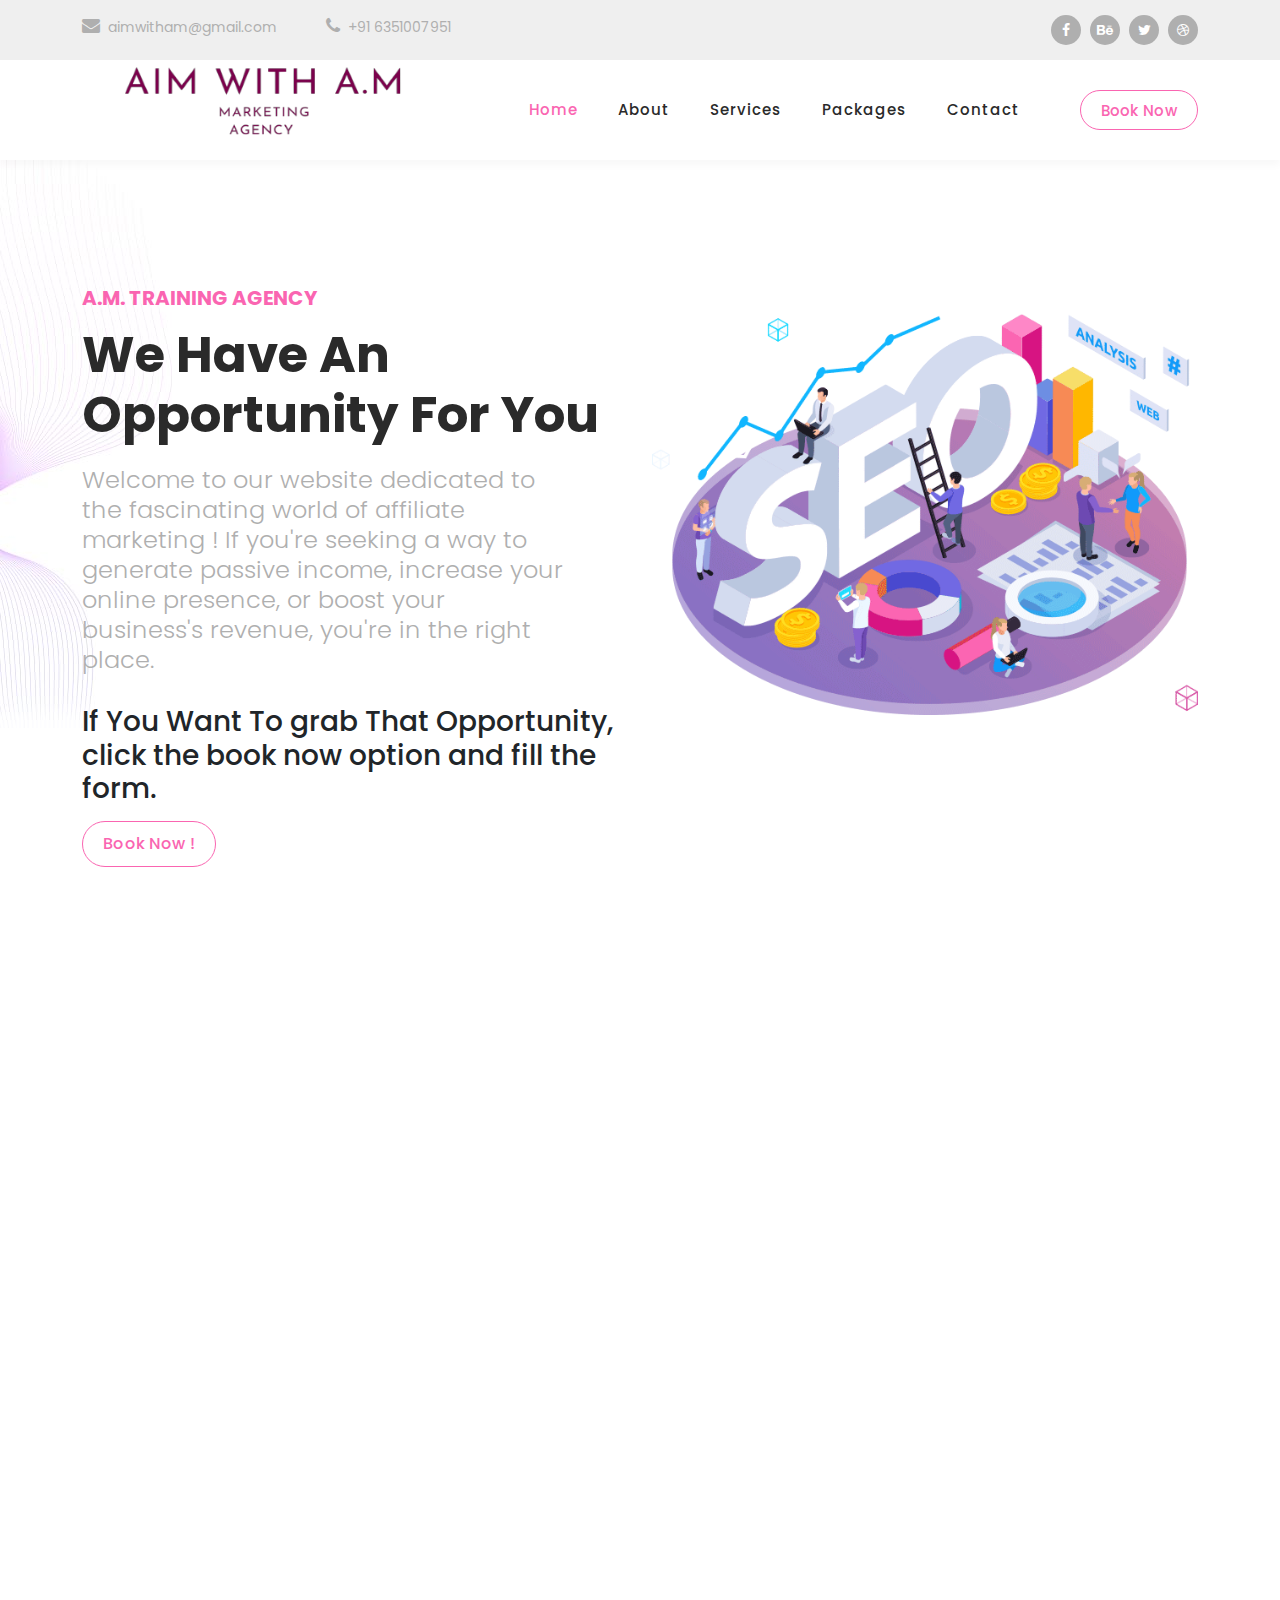
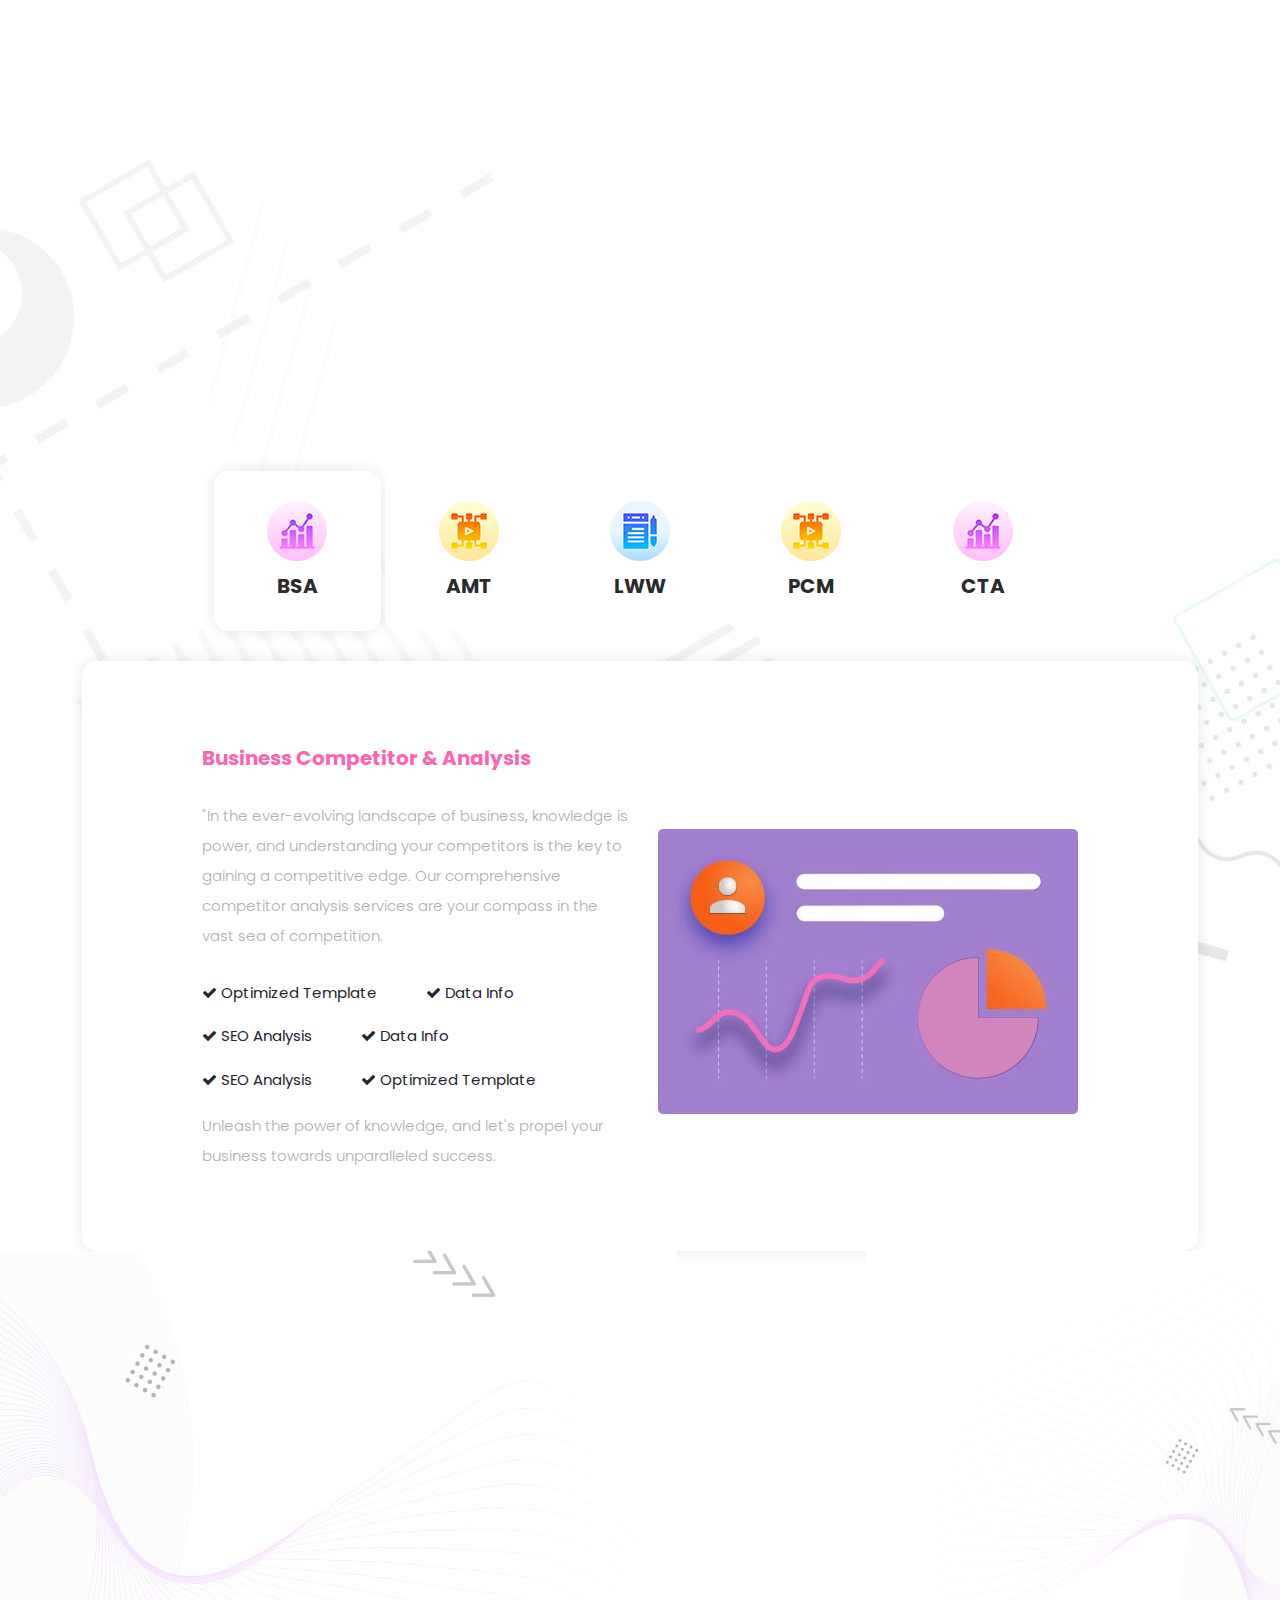
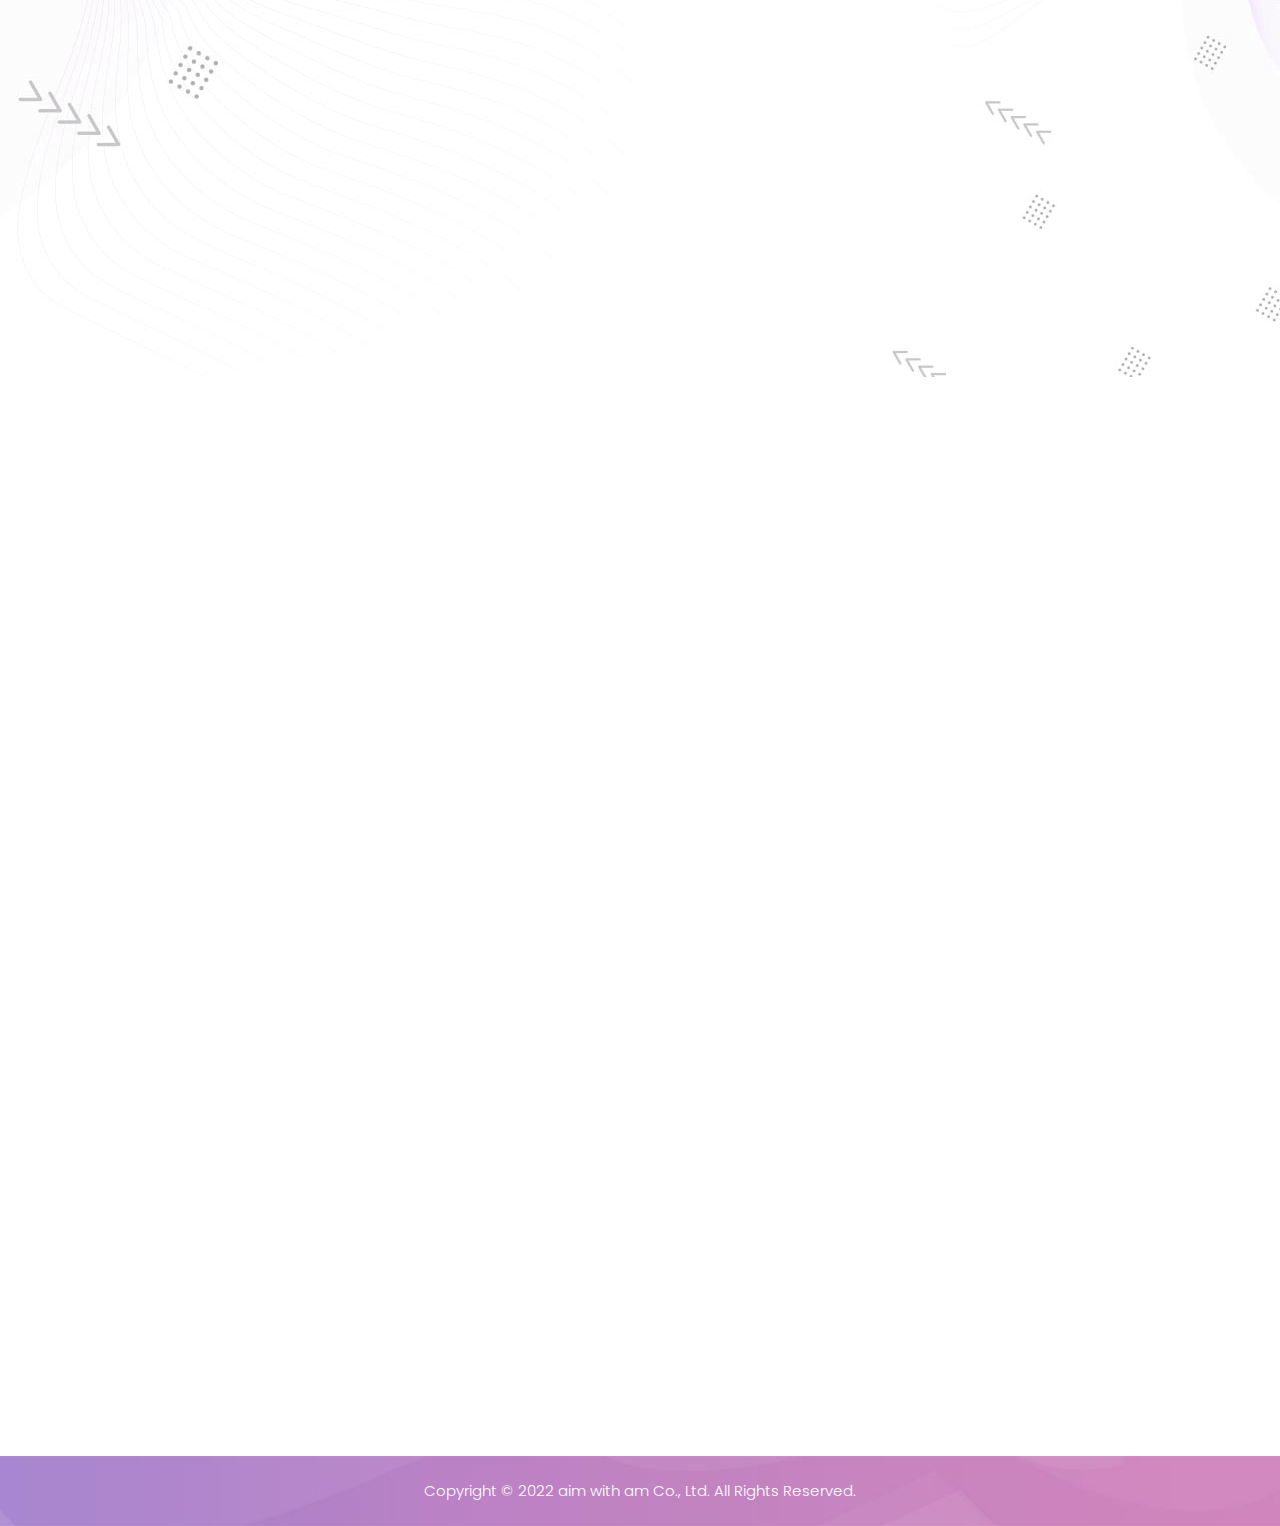
==== index.html @ 6bad491b "Update index.html" ====
<!DOCTYPE html>
<html lang="en">

  <head>

    <meta charset="UTF-8">
    <meta name="viewport" content="width=device-width, initial-scale=1, shrink-to-fit=no">
    <meta name="description" content="">
    <meta name="author" content="">
    <link rel="preconnect" href="https://fonts.googleapis.com">
    <link rel="preconnect" href="https://fonts.gstatic.com" crossorigin>
    <link href="https://fonts.googleapis.com/css2?family=Poppins:wght@100;200;300;400;500;600;700;800;900&display=swap" rel="stylesheet">
    <script
		src="https://code.jquery.com/jquery-3.4.1.js"
		integrity="sha256-WpOohJOqMqqyKL9FccASB9O0KwACQJpFTUBLTYOVvVU="
		crossorigin="anonymous"></script>

    <title>Aim With A.M.-Trainning Agency</title>

    <!-- Bootstrap core CSS -->
    <link href="vendor/bootstrap/css/bootstrap.min.css" rel="stylesheet">


    <!-- Additional CSS Files -->
    <link rel="stylesheet" href="assets/css/fontawesome.css">
    <link rel="stylesheet" href="assets/css/templatemo-digimedia-v1.css">
    <link rel="stylesheet" href="assets/css/animated.css">
    <link rel="stylesheet" href="assets/css/owl.css">
    <style>
      .btn1{
        margin-top: 10px;
        border-radius: 10px;
        background-color: palevioletred;
        padding: 7px 15px;
        border: none;

      }
    </style>
    	<script>
		function SubForm (){
			$.ajax({
				url:"https://api.apispreadsheets.com/data/ihGQXgtBZNlUeGOe/",
				type:"post",
				data:$("#myForm").serializeArray(),
				success: function(){
					alert("Form Data Submitted :)")
				},
				error: function(){
					alert("There was an error :(")
				}
			});
		}
	</script>
<!--

TemplateMo 568 DigiMedia

https://templatemo.com/tm-568-digimedia

-->
  </head>

<body>

  <!-- ***** Preloader Start ***** -->
  <div id="js-preloader" class="js-preloader">
    <div class="preloader-inner">
      <span class="dot"></span>
      <div class="dots">
        <span></span>
        <span></span>
        <span></span>
      </div>
    </div>
  </div>
  <!-- ***** Preloader End ***** -->

  <!-- Pre-header Starts -->
  <div class="pre-header">
    <div class="container">
      <div class="row">
        <div class="col-lg-8 col-sm-8 col-7">
          <ul class="info">
            <li><a href="#"><i class="fa fa-envelope"></i>aimwitham@gmail.com</a></li>
            <li><a href="#"><i class="fa fa-phone"></i>+91 6351007951</a></li>
          </ul>
        </div>
        <div class="col-lg-4 col-sm-4 col-5">
          <ul class="social-media">
            <li><a href="#"><i class="fa fa-facebook"></i></a></li>
            <li><a href="#"><i class="fa fa-behance"></i></a></li>
            <li><a href="#"><i class="fa fa-twitter"></i></a></li>
            <li><a href="#"><i class="fa fa-dribbble"></i></a></li>
          </ul>
        </div>
      </div>
    </div>
  </div>
  <!-- Pre-header End -->

  <!-- ***** Header Area Start ***** -->
  <header class="header-area header-sticky wow slideInDown"  data-wow-duration="0.75s" data-wow-delay="0s">
    <div class="container">
      <div class="row">
        <div class="col-12">
          <nav class="main-nav">
            <!-- ***** Logo Start ***** -->
            <a href="index.html" class="logo">
              <img src="assets/images/dd.png" alt=""
              height="100px" width="150px" style="margin-right: 20px;">
            </a>
            <!-- ***** Logo End ***** -->
            <!-- ***** Menu Start ***** -->
            <ul class="nav">
              <li class="scroll-to-section"><a href="#top" class="active">Home</a></li>
              <li class="scroll-to-section"><a href="#about">About</a></li>
              <li class="scroll-to-section"><a href="#services">Services</a></li>
              <li class="scroll-to-section"><a href="#portfolio">Packages</a></li>
              <li class="scroll-to-section"><a href="#contact">Contact</a></li> 
              <li class="scroll-to-section"><div class="border-first-button"><a href="#contact">Book Now</a></div></li> 
            </ul>        
            <a class='menu-trigger'>
                <span>Menu</span>
            </a>
            <!-- ***** Menu End ***** -->
          </nav>
        </div>
      </div>
    </div>
  </header>
  <!-- ***** Header Area End ***** -->

  <div class="main-banner wow fadeIn" id="top" data-wow-duration="1s" data-wow-delay="0.5s">
    <div class="container">
      <div class="row">
        <div class="col-lg-12">
          <div class="row">
            <div class="col-lg-6 align-self-center">
              <div class="left-content show-up header-text wow fadeInLeft" data-wow-duration="1s" data-wow-delay="1s">
                <div class="row">
                  <div class="col-lg-12">
                    <h6>A.M. Training Agency</h6>
                    <h2>We Have An Opportunity For You</h2>
                    <p style="font-size:x-large;">Welcome to our website dedicated to the fascinating world of affiliate marketing ! If you're seeking a way to generate passive income, increase your online presence, or boost your business's revenue, you're in the right place.</p>
                    <h3>If You Want To grab That Opportunity, click the book now option and fill the form.</h3>
                  </div>
                  <div class="col-lg-12">
                    <div class="border-first-button scroll-to-section">
                      <a href="#contact" style="margin-top: 15px;">Book Now !</a>
                    </div>
                  </div>
                </div>
              </div>
            </div>
            <div class="col-lg-6">
              <div class="right-image wow fadeInRight" data-wow-duration="1s" data-wow-delay="0.5s">
                <img src="assets/images/slider-dec.png" alt="">
              </div>
            </div>
          </div>
        </div>
      </div>
    </div>
  </div>

  <div id="about" class="about section">
    <div class="container">
      <div class="row">
        <div class="col-lg-12">
          <div class="row">
            <div class="col-lg-6">
              <div class="about-left-image  wow fadeInLeft" data-wow-duration="1s" data-wow-delay="0.5s">
                <img src="assets/images/amsearch.png" alt="">
              </div>
            </div>
            <div class="col-lg-6 align-self-center  wow fadeInRight" data-wow-duration="1s" data-wow-delay="0.5s">
              <div class="about-right-content" style="margin-top: 90px;">
                <div class="section-heading">
                  <h6>About Us</h6>
                  <h4>Know more about the<em>Agency</em></h4>
                  <div class="line-dec"></div>
                </div>
                <p style="font-size: 20px;">Welcome to our affiliate marketing training agency, where possibilities are limitless, and success is just a click away. Are you ready to dive into the dynamic world of affiliate marketing, where innovation meets income? At our training agency, we're not just offering knowledge; we're igniting your potential. With expert guidance, cutting-edge strategies, and a supportive community, you'll gain the skills to thrive in the affiliate marketing landscape. </p>
                <p style="font-size: 20px;">Our agency's solgan is 
                  "Unlock Your Earnings Potential with Affiliate Marketing – Your Success, Our Expertise!"</p>
                  
                </div> 
              </div>
            </div>
          </div>
        </div>
      </div>
    </div>
  </div>

  <div id="services" class="services section">
    <div class="container">
      <div class="row">
        <div class="col-lg-12">
          <div class="section-heading  wow fadeInDown" data-wow-duration="1s" data-wow-delay="0.5s">
            <h6>Our Services</h6>
            <h4>What Our Agency <em>Provides</em></h4>
            <div class="line-dec"></div>
          </div>
        </div>
        <div class="col-lg-12">
          <div class="naccs">
            <div class="grid">
              <div class="row">
                <div class="col-lg-12">
                  <div class="menu">
                    <div class="first-thumb active">
                      <div class="thumb">
                        <span class="icon"><img src="assets/images/service-icon-01.png" alt=""></span>
                        BSA 
                      </div>
                    </div>
                    <div>
                      <div class="thumb">                 
                        <span class="icon"><img src="assets/images/service-icon-02.png" alt=""></span>
                        AMT
                      </div>
                    </div>
                    <div>
                      <div class="thumb">                 
                        <span class="icon"><img src="assets/images/service-icon-03.png" alt=""></span>
                        LWW
                      </div>
                    </div>
                    <div>
                      <div class="thumb">                 
                        <span class="icon"><img src="assets/images/service-icon-04.png" alt=""></span>
                        PCM 
                      </div>
                    </div>
                    <div class="last-thumb">
                      <div class="thumb">                 
                        <span class="icon"><img src="assets/images/service-icon-01.png" alt=""></span>
                        CTA 
                      </div>
                    </div>
                  </div>
                </div> 
                <div class="col-lg-12">
                  <ul class="nacc">
                    <li class="active">
                      <div>
                        <div class="thumb">
                          <div class="row">
                            <div class="col-lg-6 align-self-center">
                              <div class="left-text">
                                <h4>Business Competitor &amp; Analysis</h4>
                                <p>"In the ever-evolving landscape of business, knowledge is power, and understanding your competitors is the key to gaining a competitive edge. Our comprehensive competitor analysis services are your compass in the vast sea of competition.</p>
                                <div class="ticks-list"><span><i class="fa fa-check"></i> Optimized Template</span> <span><i class="fa fa-check"></i> Data Info</span> <span><i class="fa fa-check"></i> SEO Analysis</span>
                                  <span><i class="fa fa-check"></i> Data Info</span> <span><i class="fa fa-check"></i> SEO Analysis</span> <span><i class="fa fa-check"></i> Optimized Template</span></div>
                                <p>Unleash the power of knowledge, and let's propel your business towards unparalleled success.</p>
                              </div>
                            </div>
                            <div class="col-lg-6 align-self-center">
                              <div class="right-image">
                                <img src="assets/images/services-image.jpg" alt="">
                              </div>
                            </div>
                          </div>
                        </div>
                      </div>
                    </li>
                    <li>
                      <div>
                        <div class="thumb">
                          <div class="row">
                            <div class="col-lg-6 align-self-center">
                              <div class="left-text">
                                <h4>Affiliate marketing Tools &amp;Resorces</h4>
                                <p>Access a wealth of affiliate marketing tools and resources. From keyword research tools to landing page builders and ad tracking software, we provide you with the essential resources needed to succeed in affiliate marketing.</p>
                                <div class="ticks-list"><span><i class="fa fa-check"></i> Analytics Tools</span> <span><i class="fa fa-check"></i>Land Page Builder</span> <span><i class="fa fa-check"></i> Competitive Anlytics tools</span>
                                  <span><i class="fa fa-check"></i> Key Word Research</span> <span><i class="fa fa-check"></i> Content Creation</span> <span><i class="fa fa-check"></i> Optimized Template</span></div>
                                <p>Stay ahead of the competition with the right tools.</p>
                              </div>
                            </div>
                            <div class="col-lg-6 align-self-center">
                              <div class="right-image">
                                <img src="assets/images/services-image-02.jpg" alt="">
                              </div>
                            </div>
                          </div>
                        </div>
                      </div>
                    </li>
                    <li>
                      <div>
                        <div class="thumb">
                          <div class="row">
                            <div class="col-lg-6 align-self-center">
                              <div class="left-text">
                                <h4>Live Webinars &amp; Workshops</h4>
                                <p>oin our live webinars and workshops led by industry experts. These interactive sessions provide real-time insights, Q&A opportunities, and case studies. Stay up-to-date with the latest trends and get hands-on experience with affiliate marketing techniques that work.</p>
                                <div class="ticks-list"><span><i class="fa fa-check"></i>Experts Own Methods</span> <span><i class="fa fa-check"></i> Learnt Unicon strategies</span> <span><i class="fa fa-check"></i>AI Tools</span>
                                  <span><i class="fa fa-check"></i>Earning Motivation </span> <span><i class="fa fa-check"></i> learnt new skils</span> <span><i class="fa fa-check"></i> Optimized Templates</span></div>
                                <p>Lernt expert's own experienced methods and stretigies.</p>
                              </div>
                            </div>
                            <div class="col-lg-6 align-self-center">
                              <div class="right-image">
                                <img src="assets/images/services-image-03.jpg" alt="">
                              </div>
                            </div>
                          </div>
                        </div>
                      </div>
                    </li>
                    <li>
                      <div>
                        <div class="thumb">
                          <div class="row">
                            <div class="col-lg-6 align-self-center">
                              <div class="left-text">
                                <h4>Personalized Coaching &amp; Mentorship</h4>
                                <p>Take your affiliate marketing journey to the next level with personalized coaching and mentorship. Work closely with experienced affiliate marketers who will guide you through strategy development, campaign optimization, and goal achievement. </p>
                              
                                <p>Get tailored advice for your unique goals and challenges.

                                </p>
                              </div>
                            </div>
                            <div class="col-lg-6 align-self-center">
                              <div class="right-image">
                                <img src="assets/images/services-image-04.jpg" alt="">
                              </div>
                            </div>
                          </div>
                        </div>
                      </div>
                    </li>
                    <li>
                      <div>
                        <div class="thumb">
                          <div class="row">
                            <div class="col-lg-6 align-self-center">
                              <div class="left-text">
                                <h4>Call To Action</h4>
                                <p>Join our vibrant affiliate marketing community where you can connect with like-minded individuals, share insights, and collaborate on projects. Networking is a crucial aspect of affiliate marketing success, and our community provides you with the opportunity to build valuable relationships.</p>
                                
                                <p>if any types of doubts, no problem We Are Here. 
                                  direct whatsapp or call to this number "+91 6351007951"
                                </p>
                              </div>
                            </div>
                            <div class="col-lg-6 align-self-center">
                              <div class="right-image">
                                <img src="assets/images/services-image.jpg" alt="">
                              </div>
                            </div>
                          </div>
                        </div>
                      </div>
                    </li>
                  </ul>
                </div>          
              </div>
            </div>
          </div>
        </div>
      </div>
    </div>
  </div>

  </div>


  <div id="portfolio" class="our-portfolio section">
    <div class="container">
      <div class="row">
        <div class="col-lg-5">
          <div class="section-heading wow fadeInLeft" data-wow-duration="1s" data-wow-delay="0.3s">
            <h6>Our Portofolio</h6>
            <h4>See Our Recent <em>Packages</em></h4>
            <div class="line-dec"></div>
          </div>
        </div>
      </div>
    </div>
    <div class="container-fluid wow fadeIn" data-wow-duration="1s" data-wow-delay="0.7s">
      <div class="row">
        <div class="col-lg-12">
          <div class="loop owl-carousel">
            <div class="item">
              <a href="#">
                <div class="portfolio-item">
                <div class="thumb">
                  <img src="assets/package/litep.jpg" alt="">
                </div>
                <div class="down-content">
                  <h4>Lite Package</h4>
                  <span>for beginner sales mastery</span>
                  <ul>
                    <li>Lead Generation</li>
                    <li>Affiliate Marketing</li>
                    <li>English Grammer</li>
                    <li>Goal Setting</li>
                    <li style="color: aliceblue;">.</li>
                    
                      
                  </ul>
                  <button class="btn1">Enroll Now</button>
                </div>
              </div>
              </a>  
            </div>
            <div class="item">
              <a href="#">
                <div class="portfolio-item">
                <div class="thumb">
                  <img src="assets/package/silverp.jpg" alt="">
                </div>
                <div class="down-content">
                  <h4>Silver Package</h4>
                  <span>for content creation</span>
                  <ul>
                    <li>Photo Editing</li>
                    <li>Canva Mastery</li>
                    <li>PhotoShop Mastery</li>
                    <li>Video Editing</li>
                    <li style="color: aliceblue;">.</li>
                    
                      
                  </ul>
                  <button class="btn1">Enroll Now</button>
                </div>
              </div>
              </a>  
            </div>
            <div class="item">
              <a href="#">
                <div class="portfolio-item">
                <div class="thumb">
                  <img src="assets/package/goldp.jpg" alt="">
                </div>
                <div class="down-content">
                  <h4>Gold Package</h4>
                  <span>for personality development</span>
                  <ul>
                    <li>Persanalitity Development</li>
                    <li>Personal Branding</li>
                    <li>Positive Body Language</li>
                    <li>Time Management</li>
                    <li>Communication Skill</li>

                    
                      
                  </ul>
                  <button class="btn1">Enroll Now</button>
                </div>
              </div>
              </a>  
            </div>

            <div class="item">
              <a href="#">
                <div class="portfolio-item">
                <div class="thumb">
                  <img src="assets/package/Diamondp.jpg" alt="">
                </div>
                <div class="down-content">
                  <h4>Diamond Package</h4>
                  <span>for multi level mastery</span>
                  <ul>
                    <li>Facebook Mastery</li>
                    <li>Instagram Mastery</li>
                    <li>Whatsapp Marketing</li>
                    <li>Youtube Mastery</li>
                    <li>Facebook Ads</li>

                    
                      
                  </ul>
                  <button class="btn1">Enroll Now</button>
                </div>
              </div>
              </a>  
            </div>
            <div class="item">
              <a href="#">
                <div class="portfolio-item">
                <div class="thumb">
                  <img src="assets/package/platinump.jpg" alt="">
                </div>
                <div class="down-content">
                  <h4>Platinum Package</h4>
                  <span>for freelancing</span>
                  <ul>
                    <li>Stock Market</li>
                    <li>Crypto Currency</li>
                    <li>Block Chain</li>
                    <li>Freelancing Mastery</li>
                    <li>Website Development</li>

                    
                      
                  </ul>
                  <button class="btn1">Enroll Now</button>
                </div>
              </div>
              </a>  
            </div>
          </div>
        </div>
      </div>
    </div>
  </div>
 

  <div id="contact" class="contact-us section">
    <div class="container">
      <div class="row">
        <div class="col-lg-6 offset-lg-3">
          <div class="section-heading wow fadeIn" data-wow-duration="1s" data-wow-delay="0.5s">
            <h6>Contact Us</h6>
            <h4>Get In Touch With Us <em>Now</em></h4>
            <div class="line-dec"></div>
          </div>
        </div>
        <div class="col-lg-12 wow fadeInUp" data-wow-duration="0.5s" data-wow-delay="0.25s">
	<form id="contact">
          <form id="myForm">
            <div class="row">
              <div class="col-lg-12">
                <div class="contact-dec">
                </div>
              </div>
              <div class="col-lg-5" style="margin: auto;">
                  <img src="assets/images/contact-dec.png" style="height: 350px; width: auto;">
              </div>
              <div class="col-lg-7">
                <div class="fill-form">
                  <div class="row">
                    <div class="col-lg-4">
                      <div class="info-post">
                        <div class="icon">
                          <img src="assets/images/phone-icon.png" alt="">
                          <a href="#">+91 6351007951</a>
                        </div>
                      </div>
                    </div>
                    <div class="col-lg-4">
                      <div class="info-post">
                        <div class="icon">
                          <img src="assets/images/email-icon.png" alt="">
                          <a href="#">aimwitham@email.com</a>
                        </div>
                      </div>
                    </div>
                    <div class="col-lg-4">
                      <div class="info-post">
                        <div class="icon">
                          <img src="assets/images/location-icon.png" alt="">
                          <a href="#">Gujarat,India</a>
                        </div>
                      </div>
                    </div>
                    <div class="col-lg-6">
                      <fieldset>
                        <input type="name" name="name" id="name" placeholder="Name" autocomplete="on" required>
                      </fieldset>
                      <fieldset>
                        <input type="text" name="email" id="email" pattern="[^ @]*@[^ @]*" placeholder="Your Email" required="">
                      </fieldset>
                      <fieldset>
                        <input type="number" name="mobileno" id="mobileno" placeholder="Your Mobile No" autocomplete="on">
                      </fieldset>
                    </div>
                    <div class="col-lg-6">
                      <fieldset>
                        <textarea name="message" type="text" class="form-control" id="message" placeholder="Message" required=""></textarea>  
                      </fieldset>
                    </div>
                    <div class="col-lg-12">
                      <fieldset>
                        <button type="submit" id="form-submit" class="main-button" onclick="SubForm()">Send Message Now</button>
                      </fieldset>
                    </div>
                  </div>
                </div>
              </div>
            </div>
          </form>
	</form>
        </div>
      </div>
    </div>
  </div>

  <footer>
    <div class="container">
      <div class="row">
        <div class="col-lg-12">
          <p>Copyright © 2022 aim with am Co., Ltd. All Rights Reserved.</p>
        </div>
      </div>
    </div>
  </footer>


  <!-- Scripts -->
  <script src="vendor/jquery/jquery.min.js"></script>
  <script src="vendor/bootstrap/js/bootstrap.bundle.min.js"></script>
  <script src="assets/js/owl-carousel.js"></script>
  <script src="assets/js/animation.js"></script>
  <script src="assets/js/imagesloaded.js"></script>
  <script src="assets/js/custom.js"></script>
  <script>
	  fetch("https://api.apispreadsheets.com/data/ihGQXgtBZNlUeGOe/", {
	method: "POST",
	body: JSON.stringify({"data": {"name":"value","email":"value","message":"value","mobileno":"value"}}),
}).then(res =>{
	if (res.status === 201){
		// SUCCESS
	}
	else{
		// ERROR
	}
})
  </script>

</body>
</html>
---- assets/css/templatemo-digimedia-v1.css ----
/*

TemplateMo 568 DigiMedia

https://templatemo.com/tm-568-digimedia

*/

/* ---------------------------------------------
Table of contents
------------------------------------------------
01. font & reset css
02. reset
03. global styles
04. header
05. banner
06. features
07. testimonials
08. contact
09. footer
10. preloader
11. search
12. portfolio

--------------------------------------------- */
/* 
---------------------------------------------
font & reset css
--------------------------------------------- 
*/
/* 
---------------------------------------------
reset
--------------------------------------------- 
*/
html, body, div, span, applet, object, iframe, h1, h2, h3, h4, h5, h6, p, blockquote, div
pre, a, abbr, acronym, address, big, cite, code, del, dfn, em, font, img, ins, kbd, q,
s, samp, small, strike, strong, sub, sup, tt, var, b, u, i, center, dl, dt, dd, ol, ul, li,
figure, header, nav, section, article, aside, footer, figcaption {
  margin: 0;
  padding: 0;
  border: 0;
  outline: 0;
}

/* clear fix */
.grid:after {
  content: '';
  display: block;
  clear: both;
}

/* ---- .grid-item ---- */

.grid-sizer,
.grid-item {
  width: 50%;
}

.grid-item {
  float: left;
}

.grid-item img {
  display: block;
  max-width: 100%;
}

.clearfix:after {
  content: ".";
  display: block;
  clear: both;
  visibility: hidden;
  line-height: 0;
  height: 0;
}

.clearfix {
  display: inline-block;
}

html[xmlns] .clearfix {
  display: block;
}

* html .clearfix {
  height: 1%;
}

ul, li {
  padding: 0;
  margin: 0;
  list-style: none;
}

header, nav, section, article, aside, footer, hgroup {
  display: block;
}

* {
  box-sizing: border-box;
}

html, body {
  font-family: 'Poppins', sans-serif;
  font-weight: 400;
  background-color: #fff;
  -ms-text-size-adjust: 100%;
  -webkit-font-smoothing: antialiased;
  -moz-osx-font-smoothing: grayscale;
}

a {
  text-decoration: none !important;
}

h1, h2, h3, h4, h5, h6 {
  margin-top: 0px;
  margin-bottom: 0px;
}

ul {
  margin-bottom: 0px;
}

p {
  font-size: 15px;
  line-height: 30px;
  font-weight: 300;
  color: #afafaf;
}

img {
  width: 100%;
  overflow: hidden;
}

/* 
---------------------------------------------
global styles
--------------------------------------------- 
*/
html,
body {
  background: #fff;
  font-family: 'Poppins', sans-serif;
}

::selection {
  background: #fa65b1;
  color: #fff !important;
}

::-moz-selection {
  background: #fa65b1;
  color: #fff !important;
}

@media (max-width: 991px) {
  html, body {
    overflow-x: hidden;
  }
  .mobile-top-fix {
    margin-top: 30px;
    margin-bottom: 0px;
  }
  .mobile-bottom-fix {
    margin-bottom: 30px;
  }
  .mobile-bottom-fix-big {
    margin-bottom: 60px;
  }
}

.page-section {
  margin-top: 120px;
}

.section-heading {
  position: relative;
  z-index: 2;
}

.section-heading h6 {
  font-size: 15px;
  font-weight: 700;
  color: #726ae3;
  text-transform: uppercase;
  margin-bottom: 15px;
}

.section-heading h4 {
  color: #2a2a2a;
  font-size: 35px;
  font-weight: 700;
  text-transform: capitalize;
  margin-bottom: 25px;
}

.section-heading h4 em {
  font-style: normal;
  color: #726ae3;
}

.section-heading .line-dec {
  width: 50px;
  height: 2px;
  background-color: #726ae3;
}

.border-first-button a {
  display: inline-block !important;
  padding: 10px 20px !important;
  color: #fa65b1 !important;
  border: 1px solid #fa65b1 !important;
  border-radius: 23px;
  font-weight: 500 !important;
  letter-spacing: 0.3px !important;
  transition: all .5s;
}

.border-first-button a:hover {
  background-color: #fa65b1;
  color: #fff !important;
}


/* 
---------------------------------------------
intro
--------------------------------------------- 
*/


.intro-banner {
  text-align: center;
  padding-top: 200px;margin-bottom: 100px;
  position: relative;
}

.intro-banner:after {
  content: '';
  background-image: url(../images/slider-left-dec.jpg);
  background-repeat: no-repeat;
  position: absolute;
  left: 0;
  top: 0px;
  width: 262px;
  height: 625px;
  z-index: 1;
}
/*
.intro-banner:before {
  content: '';
  background-image: url(../images/slider-right-dec.jpg);
  background-repeat: no-repeat;
  position: absolute;
  right: 0;
  top: 0px;
  width: 1159px;
  height: 797px;
  z-index: 2;
}
*/

.intro-banner img {
  max-width: 152px;
  margin-bottom: 30px;
}

.intro-banner h1 {
  font-size: 36px;
  font-weight: 600;
  text-transform: uppercase;
  margin-bottom: 30px;
  position: relative; 
  z-index: 2;
}

.intro-banner h4 {
  font-size: 20px;
  text-transform: capitalize;
  font-weight: 400;
  margin-bottom: 20px;
  position: relative; 
  z-index: 2;
}

.intro-banner a {
  display: inline-block !important;
  padding: 10px 20px !important;
  color: #fa65b1 !important;
  border: 1px solid #fa65b1 !important;
  border-radius: 23px;
  font-weight: 500 !important;
  letter-spacing: 0.3px !important;
  transition: all .5s;
  position: relative; 
  z-index: 2;
}

.intro-banner a:hover {
  background-color: #fa65b1;
  color: #fff !important;
}

.demos {
  padding-top: 60px;
}

.demo-item {
  position: relative;
  z-index: 2;
}

.demos img {
  transition: all .5s;
  border-radius: 23px;
}

.demos img:hover {
  opacity: 1;
  box-shadow: 0px 0px 15px rgba(0,0,0,0.25);
}

.demos h4 {
  text-align: center;
  font-size: 20px;
  margin-top: 30px;
  font-weight: 700;
  text-transform: uppercase;
}


/* 
---------------------------------------------
header
--------------------------------------------- 
*/

.pre-header {
  background-color: #efefef;
  height: 60px;
  padding: 15px 0px;
}

.pre-header ul li {
  display: inline-block;
}

.pre-header ul.info li {
  margin-right: 45px;
}

.pre-header ul.info li a {
  color: #afafaf;
  font-size: 14px;
  transition: all .3s;
}

.pre-header ul.info li a:hover {
  color: #fa65b1;
}

.pre-header ul.info li a i {
  font-size: 18px;
  margin-right: 8px;
}

.pre-header ul.social-media {
  text-align: right;
}

.pre-header ul.social-media li {
  margin-left: 5px;
}

.pre-header ul.social-media li a {
  background-color: #afafaf;
  color: #fff;
  display: inline-block;
  width: 30px;
  height: 30px;
  line-height: 30px;
  text-align: center;
  border-radius: 50%;
  font-size: 14px;
  transition: all .3s;
}

.pre-header ul.social-media li a:hover {
  background-color: #fa65b1;
}

.background-header {
  background-color: #fff!important;
  height: 80px!important;
  position: fixed!important;
  top: 0px;
  left: 0px;
  right: 0px;
  box-shadow: 0px 5px 8px rgba(0,0,0,0.03);
}

.background-header .logo,
.background-header .main-nav .nav li a {
  color: #fff;
}

.background-header .main-nav .nav li:hover a {
  color: #fa65b1;
}

.background-header .nav li a.active {
  position: relative;
  color: #fff;
}

.background-header .nav li a.active:after {
  position: absolute;
  width: 100%;
  height: 1px;
  background-color: #fa65b1;
  content: '';
  left: 50%;
  bottom: -20px;
  transform: translateX(-50%);
}

.background-header .nav li:last-child a.active:after {
  background-color: transparent;
}

.header-area {
  background-color: #fff;
  box-shadow: 0px 5px 8px rgba(0,0,0,0.03);
  position: absolute;
  left: 0px;
  right: 0px;
  z-index: 100;
  height: 100px;
  -webkit-transition: all .5s ease 0s;
  -moz-transition: all .5s ease 0s;
  -o-transition: all .5s ease 0s;
  transition: all .5s ease 0s;
}

.header-area .main-nav {
  min-height: 80px;
  background: transparent;
}

.header-area .main-nav .logo {
  float: left;
  -webkit-transition: all 0.3s ease 0s;
  -moz-transition: all 0.3s ease 0s;
  -o-transition: all 0.3s ease 0s;
  transition: all 0.3s ease 0s;
}

.header-area .main-nav .logo {
    line-height: 100px;
    float: left;
    -webkit-transition: all 0.3s ease 0s;
    -moz-transition: all 0.3s ease 0s;
    -o-transition: all 0.3s ease 0s;
    transition: all 0.3s ease 0s;
}

.background-header .main-nav .logo {
  line-height: 80px;
}

.background-header .main-nav .nav {
  margin-top: 20px !important;
}

.header-area .main-nav .nav {
  float: right;
  margin-top: 30px;
  margin-right: 0px;
  background-color: transparent;
  -webkit-transition: all 0.3s ease 0s;
  -moz-transition: all 0.3s ease 0s;
  -o-transition: all 0.3s ease 0s;
  transition: all 0.3s ease 0s;
  position: relative;
  z-index: 999;
}

.header-area .main-nav .nav li {
  padding-left: 20px;
  padding-right: 20px;
}

.header-area .main-nav .nav li:last-child {
  padding-right: 0px;
  padding-left: 40px;
}

.header-area .main-nav .nav li:last-child a ,
.background-header .main-nav .nav li:last-child a {
  padding: 0px 20px !important;
  font-weight: 400;
}

.header-area .main-nav .nav li:last-child a:hover ,
.background-header .main-nav .nav li:last-child a:hover {
  color: #fff !important;
}

.header-area .main-nav .nav li a {
  display: block;
  font-weight: 500;
  font-size: 15px;
  color: #2a2a2a;
  text-transform: capitalize;
  -webkit-transition: all 0.3s ease 0s;
  -moz-transition: all 0.3s ease 0s;
  -o-transition: all 0.3s ease 0s;
  transition: all 0.3s ease 0s;
  height: 40px;
  line-height: 40px;
  border: transparent;
  letter-spacing: 1px;
}

.header-area .main-nav .nav li:hover a,
.header-area .main-nav .nav li a.active {
  color: #fa65b1!important;
}

.background-header .main-nav .nav li:hover a,
.background-header .main-nav .nav li a.active {
  color: #fa65b1!important;
  opacity: 1;
}

.header-area .main-nav .nav li.submenu {
  position: relative;
  padding-right: 30px;
}

.header-area .main-nav .nav li.submenu:after {
  font-family: FontAwesome;
  content: "\f107";
  font-size: 12px;
  color: #2a2a2a;
  position: absolute;
  right: 18px;
  top: 12px;
}

.background-header .main-nav .nav li.submenu:after {
  color: #2a2a2a;
}

.header-area .main-nav .nav li.submenu ul {
  position: absolute;
  width: 200px;
  box-shadow: 0 2px 28px 0 rgba(0, 0, 0, 0.06);
  overflow: hidden;
  top: 50px;
  opacity: 0;
  transform: translateY(+2em);
  visibility: hidden;
  z-index: -1;
  transition: all 0.3s ease-in-out 0s, visibility 0s linear 0.3s, z-index 0s linear 0.01s;
}

.header-area .main-nav .nav li.submenu ul li {
  margin-left: 0px;
  padding-left: 0px;
  padding-right: 0px;
}

.header-area .main-nav .nav li.submenu ul li a {
  opacity: 1;
  display: block;
  background: #f7f7f7;
  color: #2a2a2a!important;
  padding-left: 20px;
  height: 40px;
  line-height: 40px;
  -webkit-transition: all 0.3s ease 0s;
  -moz-transition: all 0.3s ease 0s;
  -o-transition: all 0.3s ease 0s;
  transition: all 0.3s ease 0s;
  position: relative;
  font-size: 13px;
  font-weight: 400;
  border-bottom: 1px solid #eee;
}

.header-area .main-nav .nav li.submenu ul li a:hover {
  background: #fff;
  color: #fa65b1!important;
  padding-left: 25px;
}

.header-area .main-nav .nav li.submenu ul li a:hover:before {
  width: 3px;
}

.header-area .main-nav .nav li.submenu:hover ul {
  visibility: visible;
  opacity: 1;
  z-index: 1;
  transform: translateY(0%);
  transition-delay: 0s, 0s, 0.3s;
}

.header-area .main-nav .menu-trigger {
  cursor: pointer;
  display: block;
  position: absolute;
  top: 33px;
  width: 32px;
  height: 40px;
  text-indent: -9999em;
  z-index: 99;
  right: 40px;
  display: none;
}

.background-header .main-nav .menu-trigger {
  top: 23px;
}

.header-area .main-nav .menu-trigger span,
.header-area .main-nav .menu-trigger span:before,
.header-area .main-nav .menu-trigger span:after {
  -moz-transition: all 0.4s;
  -o-transition: all 0.4s;
  -webkit-transition: all 0.4s;
  transition: all 0.4s;
  background-color: #2a2a2a;
  display: block;
  position: absolute;
  width: 30px;
  height: 2px;
  left: 0;
}

.background-header .main-nav .menu-trigger span,
.background-header .main-nav .menu-trigger span:before,
.background-header .main-nav .menu-trigger span:after {
  background-color: #2a2a2a;
}

.header-area .main-nav .menu-trigger span:before,
.header-area .main-nav .menu-trigger span:after {
  -moz-transition: all 0.4s;
  -o-transition: all 0.4s;
  -webkit-transition: all 0.4s;
  transition: all 0.4s;
  background-color: #2a2a2a;
  display: block;
  position: absolute;
  width: 30px;
  height: 2px;
  left: 0;
  width: 75%;
}

.background-header .main-nav .menu-trigger span:before,
.background-header .main-nav .menu-trigger span:after {
  background-color: #2a2a2a;
}

.header-area .main-nav .menu-trigger span:before,
.header-area .main-nav .menu-trigger span:after {
  content: "";
}

.header-area .main-nav .menu-trigger span {
  top: 16px;
}

.header-area .main-nav .menu-trigger span:before {
  -moz-transform-origin: 33% 100%;
  -ms-transform-origin: 33% 100%;
  -webkit-transform-origin: 33% 100%;
  transform-origin: 33% 100%;
  top: -10px;
  z-index: 10;
}

.header-area .main-nav .menu-trigger span:after {
  -moz-transform-origin: 33% 0;
  -ms-transform-origin: 33% 0;
  -webkit-transform-origin: 33% 0;
  transform-origin: 33% 0;
  top: 10px;
}

.header-area .main-nav .menu-trigger.active span,
.header-area .main-nav .menu-trigger.active span:before,
.header-area .main-nav .menu-trigger.active span:after {
  background-color: transparent;
  width: 100%;
}

.header-area .main-nav .menu-trigger.active span:before {
  -moz-transform: translateY(6px) translateX(1px) rotate(45deg);
  -ms-transform: translateY(6px) translateX(1px) rotate(45deg);
  -webkit-transform: translateY(6px) translateX(1px) rotate(45deg);
  transform: translateY(6px) translateX(1px) rotate(45deg);
  background-color: #2a2a2a;
}

.background-header .main-nav .menu-trigger.active span:before {
  background-color: #2a2a2a;
}

.header-area .main-nav .menu-trigger.active span:after {
  -moz-transform: translateY(-6px) translateX(1px) rotate(-45deg);
  -ms-transform: translateY(-6px) translateX(1px) rotate(-45deg);
  -webkit-transform: translateY(-6px) translateX(1px) rotate(-45deg);
  transform: translateY(-6px) translateX(1px) rotate(-45deg);
  background-color: #2a2a2a;
}

.background-header .main-nav .menu-trigger.active span:after {
  background-color: #2a2a2a;
}

.header-area.header-sticky {
  min-height: 80px;
}

.header-area .nav {
  margin-top: 30px;
}

.header-area.header-sticky .nav li a.active {
  color: #fa65b1;
}

@media (max-width: 1200px) {
  .header-area .main-nav .nav li {
    padding-left: 12px;
    padding-right: 12px;
  }
  .header-area .main-nav:before {
    display: none;
  }
}

@media (max-width: 992px) {
  .header-area .main-nav .nav li:last-child  ,
  .background-header .main-nav .nav li:last-child {
    display: none;
  }
  .header-area .main-nav .nav li:nth-child(6),
  .background-header .main-nav .nav li:nth-child(6) {
    padding-right: 0px;
  }
  .background-header .nav li a.active:after {
    display: none;
  }
}

@media (max-width: 767px) {
  .pre-header ul.info li:last-child {
    display: none;
  }
  .background-header .main-nav .nav {
    margin-top: 80px !important;
  }
  .header-area .main-nav .logo {
    color: #1e1e1e;
  }
  .header-area.header-sticky .nav li a:hover,
  .header-area.header-sticky .nav li a.active {
    color: #fa65b1!important;
    opacity: 1;
  }
  .header-area.header-sticky .nav li.search-icon a {
    width: 100%;
  }
  .header-area {
    background-color: #fff;
    padding: 0px 15px;
    height: 100px;
    box-shadow: none;
    text-align: center;
    box-shadow: 0px 5px 8px rgba(0,0,0,0.03);
  }
  .header-area .container {
    padding: 0px;
  }
  .header-area .logo {
    margin-left: 30px;
  }
  .header-area .menu-trigger {
    display: block !important;
  }
  .header-area .main-nav {
    overflow: hidden;
  }
  .header-area .main-nav .nav {
    float: none;
    width: 100%;
    display: none;
    -webkit-transition: all 0s ease 0s;
    -moz-transition: all 0s ease 0s;
    -o-transition: all 0s ease 0s;
    transition: all 0s ease 0s;
    margin-left: 0px;
  }
  .background-header .nav {
    margin-top: 80px;
  }
  .header-area .main-nav .nav li:first-child {
    border-top: 1px solid #eee;
  }
  .header-area.header-sticky .nav {
    margin-top: 100px;
  }
  .header-area .main-nav .nav li {
    width: 100%;
    background: #fff;
    border-bottom: 1px solid #e7e7e7;
    padding-left: 0px !important;
    padding-right: 0px !important;
  }
  .header-area .main-nav .nav li a {
    height: 50px !important;
    line-height: 50px !important;
    padding: 0px !important;
    border: none !important;
    background: #f7f7f7 !important;
    color: #191a20 !important;
  }
  .header-area .main-nav .nav li a:hover {
    background: #eee !important;
    color: #fa65b1!important;
  }
  .header-area .main-nav .nav li.submenu ul {
    position: relative;
    visibility: inherit;
    opacity: 1;
    z-index: 1;
    transform: translateY(0%);
    transition-delay: 0s, 0s, 0.3s;
    top: 0px;
    width: 100%;
    box-shadow: none;
    height: 0px;
  }
  .header-area .main-nav .nav li.submenu ul li a {
    font-size: 12px;
    font-weight: 400;
  }
  .header-area .main-nav .nav li.submenu ul li a:hover:before {
    width: 0px;
  }
  .header-area .main-nav .nav li.submenu ul.active {
    height: auto !important;
  }
  .header-area .main-nav .nav li.submenu:after {
    color: #3B566E;
    right: 25px;
    font-size: 14px;
    top: 15px;
  }
  .header-area .main-nav .nav li.submenu:hover ul, .header-area .main-nav .nav li.submenu:focus ul {
    height: 0px;
  }
}

@media (min-width: 767px) {
  .header-area .main-nav .nav {
    display: flex !important;
  }
}

/* 
---------------------------------------------
preloader
--------------------------------------------- 
*/

.js-preloader {
    position: fixed;
    top: 0;
    left: 0;
    right: 0;
    bottom: 0;
    background-color: #fff;
    display: -webkit-box;
    display: flex;
    -webkit-box-align: center;
    align-items: center;
    -webkit-box-pack: center;
    justify-content: center;
    opacity: 1;
    visibility: visible;
    z-index: 9999;
    -webkit-transition: opacity 0.25s ease;
    transition: opacity 0.25s ease;
}

.js-preloader.loaded {
    opacity: 0;
    visibility: hidden;
    pointer-events: none;
}

@-webkit-keyframes dot {
    50% {
        -webkit-transform: translateX(96px);
        transform: translateX(96px);
    }
}

@keyframes dot {
    50% {
        -webkit-transform: translateX(96px);
        transform: translateX(96px);
    }
}

@-webkit-keyframes dots {
    50% {
        -webkit-transform: translateX(-31px);
        transform: translateX(-31px);
    }
}

@keyframes dots {
    50% {
        -webkit-transform: translateX(-31px);
        transform: translateX(-31px);
    }
}

.preloader-inner {
    position: relative;
    width: 142px;
    height: 40px;
    background: #fff;
}

.preloader-inner .dot {
    position: absolute;
    width: 16px;
    height: 16px;
    top: 12px;
    left: 15px;
    background: #fa65b1;
    border-radius: 50%;
    -webkit-transform: translateX(0);
    transform: translateX(0);
    -webkit-animation: dot 2.8s infinite;
    animation: dot 2.8s infinite;
}

.preloader-inner .dots {
    -webkit-transform: translateX(0);
    transform: translateX(0);
    margin-top: 12px;
    margin-left: 31px;
    -webkit-animation: dots 2.8s infinite;
    animation: dots 2.8s infinite;
}

.preloader-inner .dots span {
    display: block;
    float: left;
    width: 16px;
    height: 16px;
    margin-left: 16px;
    background: #fa65b1;
    border-radius: 50%;
}



/* 
---------------------------------------------
Banner Style
--------------------------------------------- 
*/

.main-banner {
  background-repeat: no-repeat;
  background-position: center center;
  background-size: cover;
  padding: 226px 0px 120px 0px;
  position: relative;
  overflow: hidden;
}

.main-banner:after {
  content: '';
  background-image: url(../images/slider-left-dec.jpg);
  background-repeat: no-repeat;
  position: absolute;
  left: 0;
  top: 60px;
  width: 262px;
  height: 625px;
  z-index: 1;
}

.main-banner:before {
  content: '';
  background-image: url(../images/slider-right-dec.jpg);
  background-repeat: no-repeat;
  position: absolute;
  right: 0;
  top: 60px;
  width: 1159px;
  height: 797px;
  z-index: -1;
}

.main-banner .left-content {
  margin-right: 15px;
}

.main-banner .left-content h6 {
  text-transform: capitalize;
  font-size: 20px;
  font-weight: 700;
  color: #fa65b1;
  margin-bottom: 15px;
  text-transform: uppercase;
}

.main-banner .left-content h2 {
  z-index: 2;
  position: relative;
  font-weight: 700;
  font-size: 50px;
  color: #2a2a2a;
  margin-bottom: 20px;
}

.main-banner .left-content p {
  margin-bottom: 30px;
  margin-right: 45px;
}

.main-banner .right-image {
  text-align: right;
  position: relative;
  z-index: 20;
}

.main-banner .right-image img {
  max-width: 593px;
}



/* 
---------------------------------------------
About Style
--------------------------------------------- 
*/

#about {
  padding-top: 130px;
}

.about-left-image img {
  margin-right: 45px;
}

.about-right-content p {
  margin-top: 30px;
  margin-bottom: 45px;
}

.skills-content {
  position: relative;
  z-index: 1;
  margin-top: -50px;
  background-color: #f5f5f5;
  border-bottom-right-radius: 50px;
  border-bottom-left-radius: 50px;
  padding: 110px 0px 50px 0px;
}

.skill-item {
  text-align: center;
}

.progress {
  width: 150px;
  height: 150px;
  line-height: 150px;
  background: none;
  margin: 0 auto;
  box-shadow: none;
  position: relative;
}
.progress:after {
  content: "";
  width: 100%;
  height: 100%;
  border-radius: 50%;
  border: 5px solid #fff;
  position: absolute;
  top: 0;
  left: 0;
}
.progress > span {
  width: 50%;
  height: 100%;
  overflow: hidden;
  position: absolute;
  top: 0;
  z-index: 1;
}
.progress .progress-left {
  left: 0;
}
.progress .progress-bar {
  width: 100%;
  height: 100%;
  background: none;
  border-width: 5px;
  border-style: solid;
  position: absolute;
  top: 0;
  border-color: #fd6a54;
}

.first-skill-item .progress .progress-bar {
  border-color: #fa65b1;
}

.second-skill-item .progress .progress-bar {
  border-color: #726ae3;
}

.third-skill-item .progress .progress-bar {
  border-color: #f58b56;
}

.progress .progress-left .progress-bar {
  left: 100%;
  border-top-right-radius: 75px;
  border-bottom-right-radius: 75px;
  border-left: 0;
  -webkit-transform-origin: center left;
  transform-origin: center left;
}
.progress .progress-right {
  right: 0;
}
.progress .progress-right .progress-bar {
  left: -100%;
  border-top-left-radius: 75px;
  border-bottom-left-radius: 75px;
  border-right: 0;
  -webkit-transform-origin: center right;
  transform-origin: center right;
}
.progress .progress-value {
  text-align: center;
  color: #2a2a2a;
  display: flex;
  width: 100%;
  border-radius: 50%;
  font-size: 35px;
  text-align: center;
  line-height: 25px;
  align-items: center;
  justify-content: center;
  height: 100%;
  font-weight: 700;
}
.progress .progress-value div {
  margin-top: 10px;
}
.progress .progress-value span {
  font-size: 18px;
  text-transform: none;
  color: #afafaf;
  font-weight: 300;
}

/* This for loop creates the  necessary css animation names 
Due to the split circle of progress-left and progress right, we must use the animations on each side. 
*/
.progress[data-percentage="10"] .progress-right .progress-bar {
  animation: loading-1 1.5s linear forwards;
}
.progress[data-percentage="10"] .progress-left .progress-bar {
  animation: 0;
}

.progress[data-percentage="20"] .progress-right .progress-bar {
  animation: loading-2 1.5s linear forwards;
}
.progress[data-percentage="20"] .progress-left .progress-bar {
  animation: 0;
}

.progress[data-percentage="30"] .progress-right .progress-bar {
  animation: loading-3 1.5s linear forwards;
}
.progress[data-percentage="30"] .progress-left .progress-bar {
  animation: 0;
}

.progress[data-percentage="40"] .progress-right .progress-bar {
  animation: loading-4 1.5s linear forwards;
}
.progress[data-percentage="40"] .progress-left .progress-bar {
  animation: 0;
}

.progress[data-percentage="50"] .progress-right .progress-bar {
  animation: loading-5 1.5s linear forwards;
}
.progress[data-percentage="50"] .progress-left .progress-bar {
  animation: 0;
}

.progress[data-percentage="60"] .progress-right .progress-bar {
  animation: loading-5 1.5s linear forwards;
}
.progress[data-percentage="60"] .progress-left .progress-bar {
  animation: loading-1 1.5s linear forwards 1.5s;
}

.progress[data-percentage="70"] .progress-right .progress-bar {
  animation: loading-5 1.5s linear forwards;
}
.progress[data-percentage="70"] .progress-left .progress-bar {
  animation: loading-2 1.5s linear forwards 1.5s;
}

.progress[data-percentage="80"] .progress-right .progress-bar {
  animation: loading-5 1.5s linear forwards;
}
.progress[data-percentage="80"] .progress-left .progress-bar {
  animation: loading-3 1.5s linear forwards 1.5s;
}

.progress[data-percentage="90"] .progress-right .progress-bar {
  animation: loading-5 1.5s linear forwards;
}
.progress[data-percentage="90"] .progress-left .progress-bar {
  animation: loading-4 1.5s linear forwards 1.5s;
}

.progress[data-percentage="100"] .progress-right .progress-bar {
  animation: loading-5 1.5s linear forwards;
}
.progress[data-percentage="100"] .progress-left .progress-bar {
  animation: loading-5 1.5s linear forwards 1.5s;
}

@keyframes loading-1 {
  0% {
    -webkit-transform: rotate(0deg);
    transform: rotate(0deg);
  }
  100% {
    -webkit-transform: rotate(36);
    transform: rotate(36deg);
  }
}
@keyframes loading-2 {
  0% {
    -webkit-transform: rotate(0deg);
    transform: rotate(0deg);
  }
  100% {
    -webkit-transform: rotate(72);
    transform: rotate(72deg);
  }
}
@keyframes loading-3 {
  0% {
    -webkit-transform: rotate(0deg);
    transform: rotate(0deg);
  }
  100% {
    -webkit-transform: rotate(108);
    transform: rotate(108deg);
  }
}
@keyframes loading-4 {
  0% {
    -webkit-transform: rotate(0deg);
    transform: rotate(0deg);
  }
  100% {
    -webkit-transform: rotate(144);
    transform: rotate(144deg);
  }
}
@keyframes loading-5 {
  0% {
    -webkit-transform: rotate(0deg);
    transform: rotate(0deg);
  }
  100% {
    -webkit-transform: rotate(180);
    transform: rotate(180deg);
  }
}
.progress {
  margin-bottom: 1em;
}

/* 
---------------------------------------------
Services Style
--------------------------------------------- 
*/

.services {
  padding-top: 130px;
  position: relative;
}

.services:after {
  content: '';
  background-image: url(../images/services-left-dec.jpg);
  background-repeat: no-repeat;
  position: absolute;
  left: 0;
  top: 0px;
  width: 786px;
  height: 1217px;
  z-index: 0;
}

.services:before {
  content: '';
  background-image: url(../images/services-right-dec.jpg);
  background-repeat: no-repeat;
  position: absolute;
  right: 0;
  top: 400px;
  width: 161px;
  height: 413px;
  z-index: 0;
}

.services .section-heading {
  text-align: center;
  margin-bottom: 80px;
}

.services .section-heading .line-dec {
  margin: 0 auto;
}

.services .naccs {
  position: relative;
  z-index: 1;
}

.services .icon {
  display: block;
  text-align: center;
  margin: 0 auto;
}

.services .naccs .menu div h4 {
  color: #fff;
  font-size: 15px;
  font-weight: 400;
  width: 100%;
}

.services .icon img {
  margin-bottom: 10px;
  max-width: 60px;
  min-width: 60px;
}

.services .naccs .menu {
  text-align: center;
  margin-bottom: 30px;
}

.services .naccs .menu div {
  color: #2a2a2a;
  margin: 0px;
  width: 15%;
  font-size: 20px;
  font-weight: 700;
  display: inline-block;
  text-align: center;
  cursor: pointer;
  position: relative;
  border-radius: 15px;
  transition: 1s all cubic-bezier(0.075, 0.82, 0.165, 1);
}

.services .naccs .menu div .thumb {
  display: inline-block;
  width: 100%;
  padding: 30px 0px;
  background-color: #fff;
}

.services .naccs .menu div.active {
  box-shadow: 0px 0px 15px rgba(0,0,0,0.1);
}

.services ul.nacc {
  height: 100% !important;
  position: relative;
  min-height: 100%;
  list-style: none;
  margin: 0;
  padding: 0;
  transition: 0.5s all cubic-bezier(0.075, 0.82, 0.165, 1);
}

.services ul.nacc li {
  opacity: 0;
  transform: translateX(-50px);
  position: absolute;
  list-style: none;
  transition: 1s all cubic-bezier(0.075, 0.82, 0.165, 1);
}

.services ul.nacc li.active {
  transition-delay: 0.3s;
  position: relative;
  z-index: 2;
  opacity: 1;
  transform: translateX(0px);
  box-shadow: 0px 0px 15px rgba(0,0,0,0.1);
  background-color: #fff;
  border-radius: 15px;
  padding: 80px 120px 50px 120px;
}

.services ul.nacc li {
  width: 100%;
}

.services ul.nacc li .right-image img {
  max-width: 420px;
  float: right;
}

.services .nacc .thumb h4 {
  color: #2a2a2a;
  font-size: 20px;
  font-weight: 700;
  line-height: 35px;
  margin-bottom: 25px;
}

.services .nacc .thumb .main-white-button {
  text-align: right;
  margin-top: 40px;
}

.services .nacc .thumb .main-white-button a {
  background-color: #8d99af;
  color: #fff;
}

.services .nacc .thumb .main-white-button a i {
  background-color: #fff;
  color: #8d99af;
}

.services .left-text h4 {
  font-size: 20px;
  font-weight: 700;
  color: #fa65b1 !important;
}

.services .left-text p {
  margin-bottom: 30px;
}

.nacc .ticks-list span {
  display: inline-block;
  opacity: 1;
  margin-right: 45px;
  margin-bottom: 20px;
  font-size: 15px;
  font-weight: 400;
}



/* 
---------------------------------------------
Free Quote
--------------------------------------------- 
*/

.free-quote {
  background-image: url(../images/quote-bg.jpg);
  background-repeat: no-repeat;
  background-position: center center;
  background-size: cover;
  padding: 120px 0px;
  text-align: center;
  position: relative;
  z-index: 2;
  margin-top: 130px;
}

.free-quote .section-heading {
  margin-bottom: 60px;
}

.free-quote .section-heading h6,
.free-quote .section-heading h4 {
  color: #fff;
}

.free-quote .section-heading .line-dec {
  margin: 0 auto;
  background-color: #fff;
}

.free-quote form {
  background-color: #fff;
  display: inline-block;
  width: 100%;
  min-height: 80px;
  border-radius: 40px;
  position: relative;
  z-index: 1;
}

.free-quote form input {
  width: 100%;
  margin-top: 20px;
  margin-left: 30px;
  color: #afafaf;
  font-weight: 400;
  font-size: 15px;
  height: 40px;
  background-color: transparent;
  border-bottom: 1px solid #eee;
  border-top: none;
  border-left: none;
  border-right: none;
  position: relative;
  z-index: 2;
  outline: none;
}

.free-quote form button {
  width: 100%;
  height: 80px;
  border-top-right-radius: 40px;
  border-bottom-right-radius: 40px;
  outline: none;
  border: none;
  margin-left: 30px;
  background-color: #726ae3;
  font-size: 15px;
  color: #fff;
}


/* 
---------------------------------------------
Portfolio
--------------------------------------------- 
*/

.our-portfolio {
  padding-top: 130px;
  overflow: hidden;
  position: relative;
}

.our-portfolio:before {
  content: '';
  background-image: url(../images/portfolio-right-dec.jpg);
  background-repeat: no-repeat;
  position: absolute;
  right: 0;
  top: 0px;
  width: 414px;
  height: 861px;
  z-index: 1;
}

.our-portfolio:after {
  content: '';
  background-image: url(../images/portfolio-left-dec.jpg);
  background-repeat: no-repeat;
  position: absolute;
  left: 0;
  top: 0px;
  width: 677px;
  height: 759px;
  z-index: 1;
}

.our-portfolio .section-heading {
  margin-bottom: 80px;
}

.our-portfolio .container-fluid {
  padding-right: 15px;
  padding-left: 15px;
  position: relative;
  z-index: 2;
}

.our-portfolio .item {
  position: relative;
  z-index: 222;
}

.portfolio-item {
  border-radius: 25px;
  box-shadow: 0px 0px 15px rgba(0,0,0,0.1);
  margin: 15px;
}

.portfolio-item .thumb {
  position: relative;
  border-radius: 50px;
}

.portfolio-item:hover .down-content h4,
.portfolio-item:hover .down-content span {
  color: #fa65b1;
}

.portfolio-item .thumb img {
  border-top-right-radius: 23px;
  border-top-left-radius: 23px;
  overflow: hidden;
}

.portfolio-item .down-content {
  background-color: #fff;
  text-align: center;
  padding: 18px 0px;
  border-bottom-right-radius: 23px;
  border-bottom-left-radius: 23px;
}

.portfolio-item .down-content h4 {
  font-size: 20px;
  font-weight: 700;
  color: #2a2a2a;
  margin-bottom: 8px;
  transition: all .3s;
}

.portfolio-item .down-content span {
  font-size: 15px;
  color: #afafaf;
  transition: all .3s;
}

.our-portfolio .owl-nav {
  display: inline-block!important;
  position: absolute;
  top: -125px;
  right: 15%;
  max-width: 1320px;
}

.our-portfolio .owl-nav .owl-next {
  margin-left: 10px;
}

.our-portfolio .owl-nav span {
  width: 46px;
  height: 46px;
  display: inline-block;
  text-align: center;
  line-height: 46px;
  font-size: 30px;
  background-color: #eee;
  border-radius: 50%;
  color: #fff;
  transition: all 0.5s;
}

.our-portfolio .owl-nav span:hover {
  color: #fff;
  background-color: #fa65b1;
}


/* 
---------------------------------------------
Blog
--------------------------------------------- 
*/

.blog:before {
  content: '';
  background-image: url(../images/blog-left-dec.jpg);
  background-repeat: no-repeat;
  position: absolute;
  left: 0;
  top: 0px;
  width: 961px;
  height: 1020px;
  z-index: 0;
}

.blog {
  position: relative;
  padding-top: 130px;
}

.blog .section-heading {
  text-align: center;
  margin-bottom: 80px;
}

.blog .section-heading .line-dec {
  margin: 0 auto;
}

.show-up {
  position: relative;
  z-index: 200;
}

.blog-post {
  box-shadow: 0px 0px 15px rgba(0,0,0,0.1);
  border-radius: 25px;
}

.blog-post .thumb img {
  border-top-right-radius: 23px;
  border-top-left-radius: 23px;
}

.blog-post .down-content {
  border-bottom-right-radius: 23px;
  border-bottom-left-radius: 23px;
  background-color: #fff;
  padding: 30px;
}

.blog-post .down-content span.category {
  font-size: 15px;
  color: #fff;
  padding: 8px 12px;
  background-color: #726ae3;
  border-radius: 18px;
  display: inline-block;
}

.blog-post .down-content span.date {
  font-size: 15px;
  color: #afafaf;
  text-align: right;
  float: right;
  margin-top: 4px;
}

.blog-post .down-content h4 {
  font-size: 20px;
  font-weight: 700;
  color: #2a2a2a;
  margin-top: 20px;
  margin-bottom: 20px;
  line-height: 30px;
}

.blog-post .down-content p {
  margin-bottom: 30px;
}

.blog-post .down-content span.author {
  font-size: 15px;
  color: #2a2a2a;
}

.blog-post .down-content span.author img {
  max-width: 56px;
  border-radius: 50%;
  margin-right: 15px;
}

.blog-post .down-content .border-first-button {
  display: inline-block;
  float: right;
}

.blog-posts {
  margin-left: 30px;
}

.post-item {
  margin-bottom: 62px;
}

.last-post-item {
  margin-bottom: 0px;
}

.post-item .thumb {
  display: inline-block;
  float: left;
  margin-right: 30px;
}

.post-item .thumb img {
  border-radius: 23px;
  display: inline-block;
}

.post-item .right-content {
  padding-top: 20px;
}

.post-item .right-content span.category {
  font-size: 15px;
  color: #fff;
  padding: 8px 12px;
  background-color: #726ae3;
  border-radius: 18px;
  display: inline-block;
}

.post-item .right-content span.date {
  font-size: 15px;
  color: #afafaf;
  text-align: right;
  float: right;
  margin-top: 4px;
}

.post-item .right-content h4 {
  font-size: 20px;
  font-weight: 700;
  color: #2a2a2a;
  margin-top: 20px;
  margin-bottom: 20px;
  line-height: 30px;
}


/* 
---------------------------------------------
contact
--------------------------------------------- 
*/

.contact-us {
  padding-top: 130px;
}

.contact-us .section-heading .line-dec {
  margin: 0 auto;
}

.contact-us .section-heading {
  text-align: center;
  margin-bottom: 80px;
}


form#contact:before {
  background-image: url(../images/contact-top-right.png);
  position: absolute;
  right: 0;
  top: 0;
  width: 726px;
  height: 78px;
  background-repeat: no-repeat;
  content: '';
  z-index: 1;
}

.contact-dec img {
  max-width: 224px;
  position: absolute;
  right: 25px;
  top: -242px;
}

form#contact:after {
  background-image: url(../images/contact-bottom-right.png);
  position: absolute;
  right: 0;
  bottom: 0;
  width: 532px;
  height: 106px;
  background-repeat: no-repeat;
  content: '';
  z-index: 1;
}

form#contact {
  box-shadow: 0px 0px 15px rgba(0,0,0,0.1);
  position: relative;
  background-color: #fff;
  border-radius: 23px;
  text-align: center;
}

form#contact #map iframe {
  border-top-left-radius: 23px;
  border-bottom-left-radius: 23px;
  margin-bottom: -7px;
  position: relative;
  z-index: 2;
}

.fill-form {
  padding: 80px 60px 80px 30px;
}

.fill-form .info-post {
  margin-bottom: 20px;
}

.fill-form .icon {
  text-align: center;
  box-shadow: 0px 0px 15px rgba(0,0,0,0.1);
  border-radius: 23px;
  padding: 25px 15px;
}

.fill-form .icon img {
  max-width: 60px;
  display: block;
  margin: 0 auto;
}

.fill-form .icon a {
  margin-top: 15px;
  display: inline-block;
  font-size: 15px;
  font-weight: 500;
  color: #2a2a2a;
  transition: all .3s;
}

.fill-form .icon:hover a {
  color: #fa65b1;
}

form#contact input {
  width: 100%;
  height: 46px;
  background-color: transparent;
  border: 1px solid #eee;
  outline: none;
  font-size: 15px;
  font-weight: 300;
  color: #2a2a2a;
  padding: 0px 20px;
  border-radius: 23px;
  margin-top: 30px;
}

form#contact input::placeholder {
  color: #aaa;
}

form#contact textarea {
  width: 100%;
  min-width: 100%;
  max-width: 100%;
  max-height: 200px;
  min-height: 200px;
  height: 200px;
  border-radius: 23px;
  background-color: transparent;
  border: 1px solid #eee;
  outline: none;
  font-size: 15px;
  font-weight: 300;
  color: #2a2a2a;
  padding: 15px 20px;
  margin-top: 30px;
}

form#contact textarea::placeholder {
  color: #aaa;
}

form#contact button {
  display: inline-block;
  background-color: #fff;
  font-size: 15px;
  font-weight: 400;
  color: #fa65b1;
  margin-top: 30px;
  width: 100%;
  text-transform: capitalize;
  padding: 12px 25px;
  border-radius: 23px;
  letter-spacing: 0.25px;
  border: 1px solid #fa65b1;
  transition: all .3s;
  outline: none;
}

form#contact button:hover {
  background-color: #fa65b1!important;
  color: #fff!important;
}

/* 
---------------------------------------------
Footer Style
--------------------------------------------- 
*/

footer {
  background-image: url(../images/footer-bg.jpg);
  background-position: center center;
  background-repeat: no-repeat;
  background-size: cover;
  margin-top: 130px;
}

footer p {
  text-align: center;
  margin: 20px 0px;
  color: #fff;
}

footer p a {
  color: #fff;
  transition: all .5s;
}

/* 
---------------------------------------------
responsive
--------------------------------------------- 
*/

@media (max-width: 1200px) {
  .header-area .main-nav .logo h4 {
    font-size: 24px;
  }
  .header-area .main-nav .logo h4 img {
    max-width: 25px;
    margin-left: 0px;
  }
  .header-area .main-nav .nav li:last-child {
    padding-left: 20px;
  }
}

@media (max-width: 992px) {
  .intro-banner:before {
    display: none;
  } 
  form#contact {
    overflow: hidden;
  }
  .header-area .main-nav .logo h4 {
    font-size: 20px;
  }
  .main-banner .left-content {
    margin-right: 0px;
  }
  .main-banner {
    text-align: center;
    padding: 226px 0px 30px 0px;
  }
  .main-banner:before {
    display: none;
  }
  .main-banner .right-image {
    margin: 30px auto 0px auto;
    text-align: center;
  }
  .features-item {
    margin-bottom: 45px;
  }
  .last-features-item,
  .last-skill-item {
    margin-bottom: 0px !important;
  }
  .skill-item {
    margin-bottom: 30px;
  }
  .about-left-image img {
    margin-right: 0px;
    margin-bottom: 45px;;
  }
  .services .naccs .menu div {
    font-size: 15px;
    font-weight: 500;
  }
  .service-item {
    text-align: center;
  }
  .service-item .icon {
    margin-top: 0px;
    margin-bottom: 30px;
  }
  .about-us .left-image {
    margin-right: 30px;
    margin-left: 30px;
    margin-bottom: 45px;
  }
  .blog-posts {
    margin-left: 0px;
    margin-top: 30px;
  }
  .post-item {
    margin-bottom: 70px;
  }
  .our-portfolio .owl-nav {
    display: none !important;
  }
  .contact-info {
    margin-top: 60px;
  }
  form#contact {
    padding: 45px;
  }
}

@media (max-width: 767px) {
  .header-area .main-nav .logo h4 {
    font-size: 30px;
  }
  .header-area .main-nav .logo h4 img {
    max-width: 30px;
    margin-left: 5px;
  }
  .main-banner .info-stat {
    margin-bottom: 15px;
  }
  .service-item {
    text-align: center;
    padding: 30px;
  }
  .service-item .icon {
    float: none;
    margin-right: 0px;
    margin-bottom: 15px;
  }
  .service-item .right-content {
    display: inline-block;
  }
  .services .naccs .menu div .thumb {
    padding: 5px;
  }
  .services .icon img {
    margin: 0px;
  }
  .services ul.nacc li.active {
    padding: 45px;
  }
  .services .naccs .menu div  {
    font-size: 0px;
  }
  .services ul.nacc li .right-image img {
    float: none;
  }
  .our-portfolio .section-heading,
  .about-us .section-heading,
  .about-us .about-item,
  .about-us p,
  .about-us .main-green-button {
    text-align: center;
  }
  .our-portfolio .section-heading .line-dec {
    margin: 0 auto;
  }
  .our-services .section-heading {
    margin-left: 15px;
    margin-right: 15px;
  }
  .free-quote form input {
    margin-left: 0px;
    padding: 0px 30px;
  }
  .free-quote form button {
    margin-left: 0px;
    border-bottom-left-radius: 40px;
    border-top-right-radius: 0px;
  }
  .blog-posts {
    margin-left: 0px;
    margin-top: 30px;
  }
  .post-item {
    margin-bottom: 30px;
  }
  .post-item .thumb img {
    max-width: 140px;
  }
  .post-item .right-content p {
    display: none;
  }
  .about-us .about-item {
    margin-top: 15px;
  }
  form#contact {
    padding: 30px;
  }
}
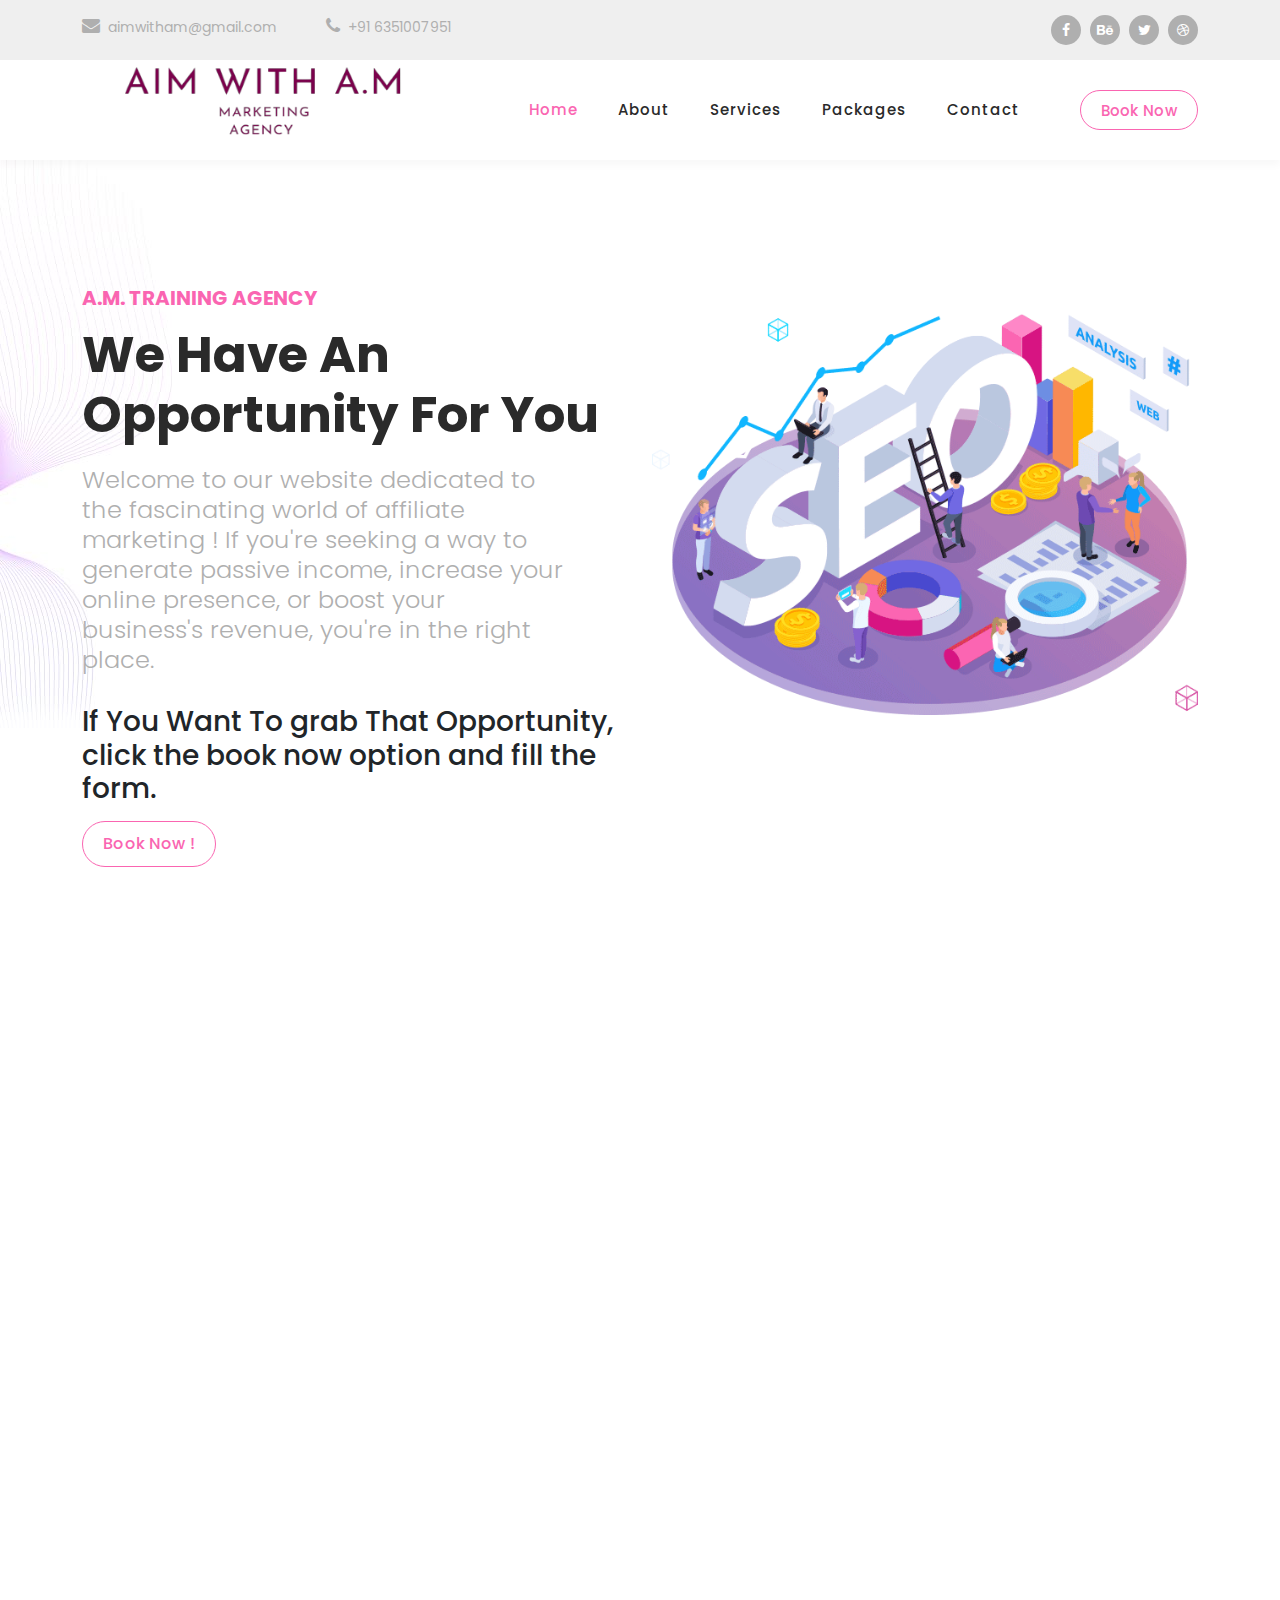
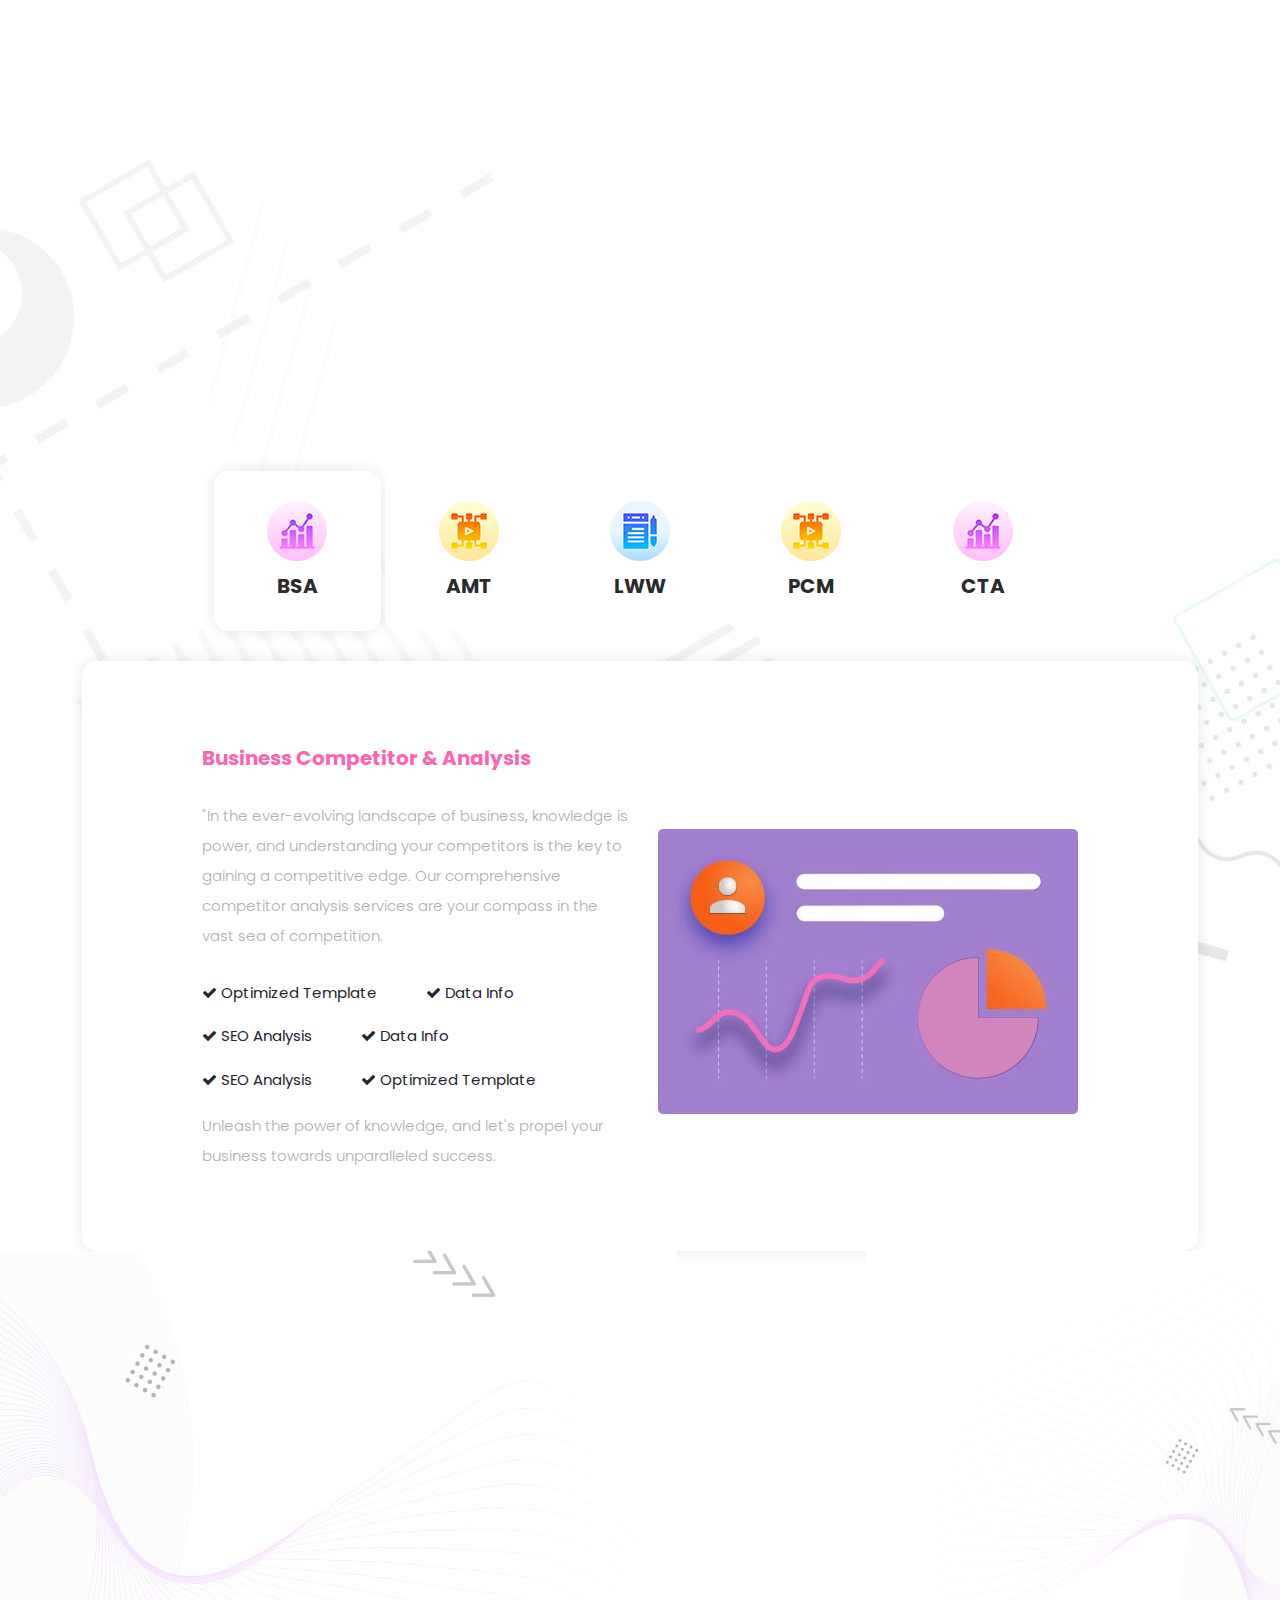
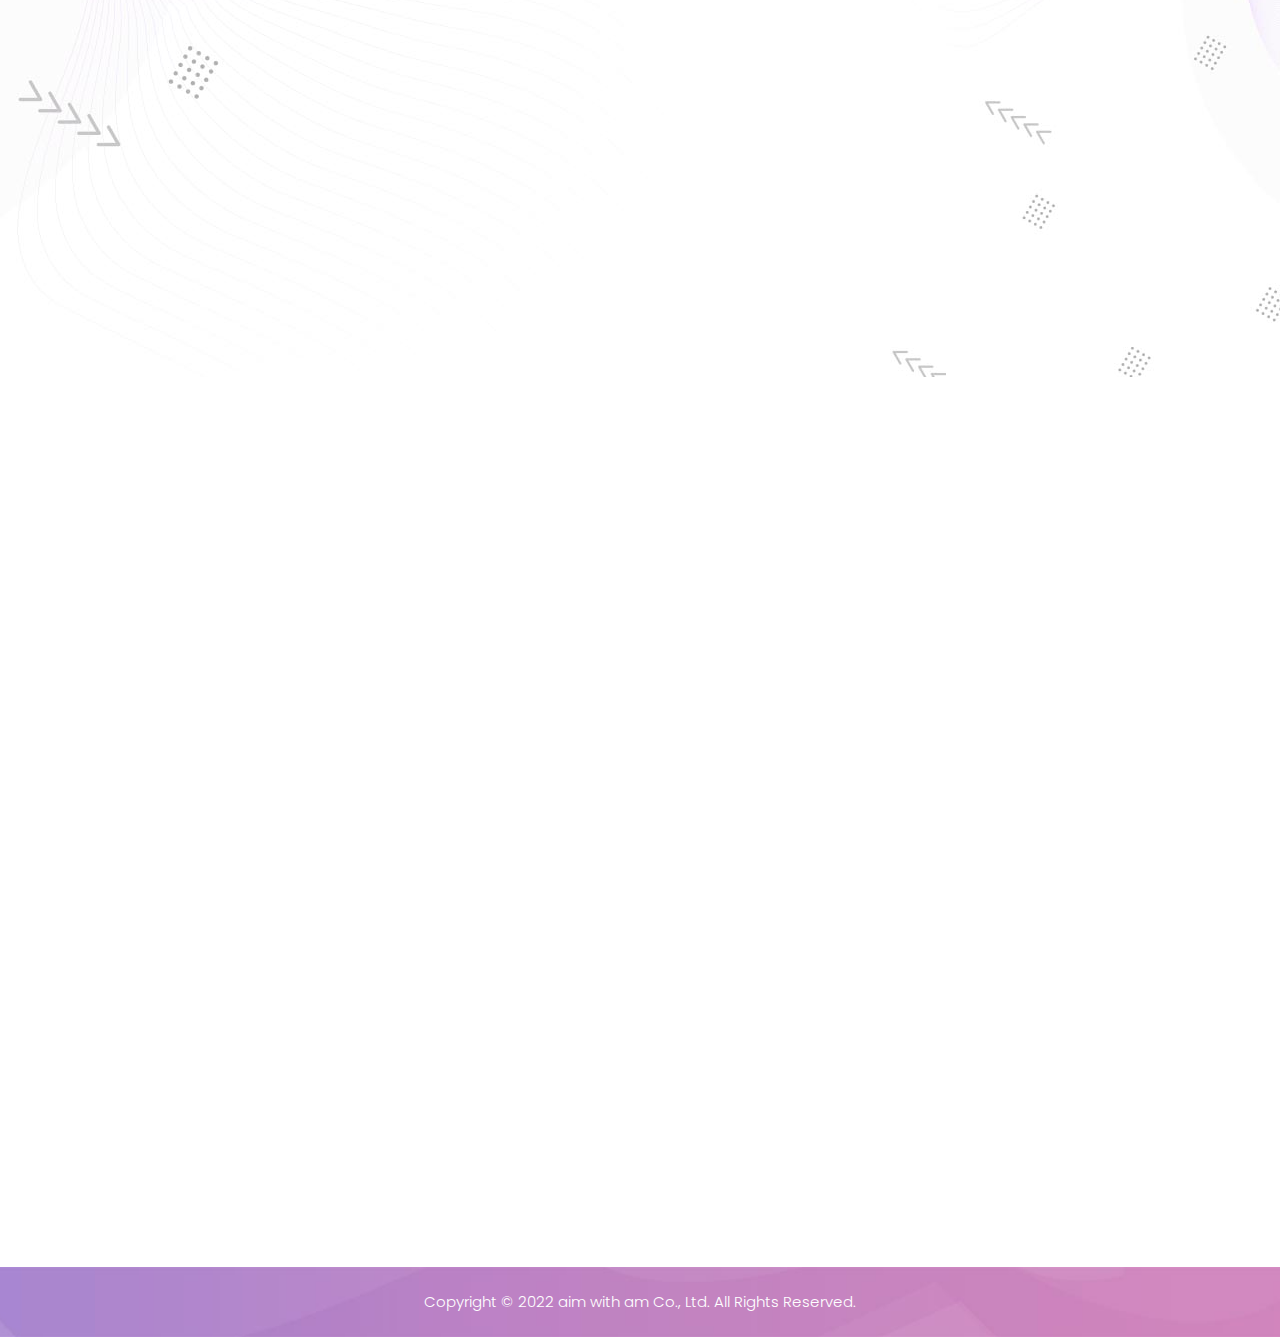
==== commit c15b3b05: "Update index.html" ====
--- a/index.html
+++ b/index.html
@@ -521,7 +521,7 @@
           </div>
         </div>
         <div class="col-lg-12 wow fadeInUp" data-wow-duration="0.5s" data-wow-delay="0.25s">
-	<form id="contact">
+	
           <form id="myForm">
             <div class="row">
               <div class="col-lg-12">
@@ -584,7 +584,6 @@
               </div>
             </div>
           </form>
-	</form>
         </div>
       </div>
     </div>
@@ -608,19 +607,6 @@
   <script src="assets/js/animation.js"></script>
   <script src="assets/js/imagesloaded.js"></script>
   <script src="assets/js/custom.js"></script>
-  <script>
-	  fetch("https://api.apispreadsheets.com/data/ihGQXgtBZNlUeGOe/", {
-	method: "POST",
-	body: JSON.stringify({"data": {"name":"value","email":"value","message":"value","mobileno":"value"}}),
-}).then(res =>{
-	if (res.status === 201){
-		// SUCCESS
-	}
-	else{
-		// ERROR
-	}
-})
-  </script>
 
 </body>
 </html>
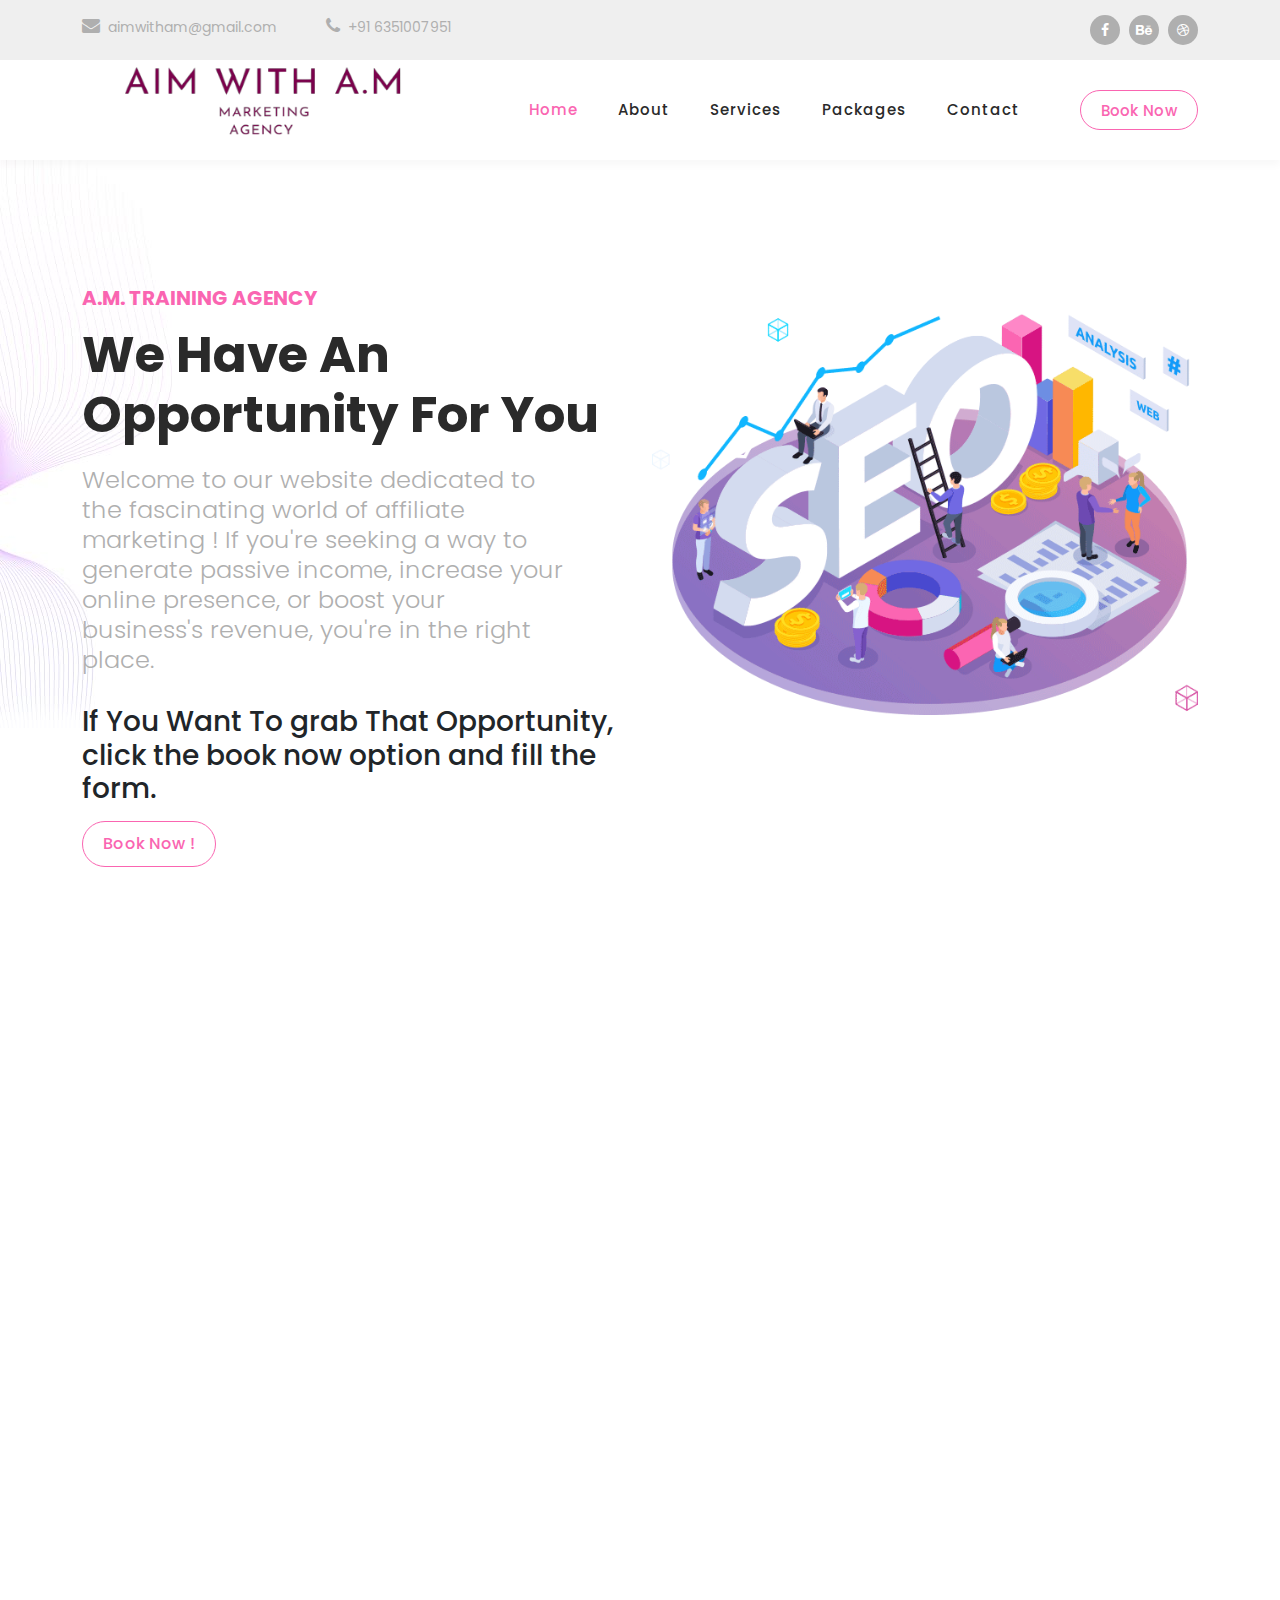
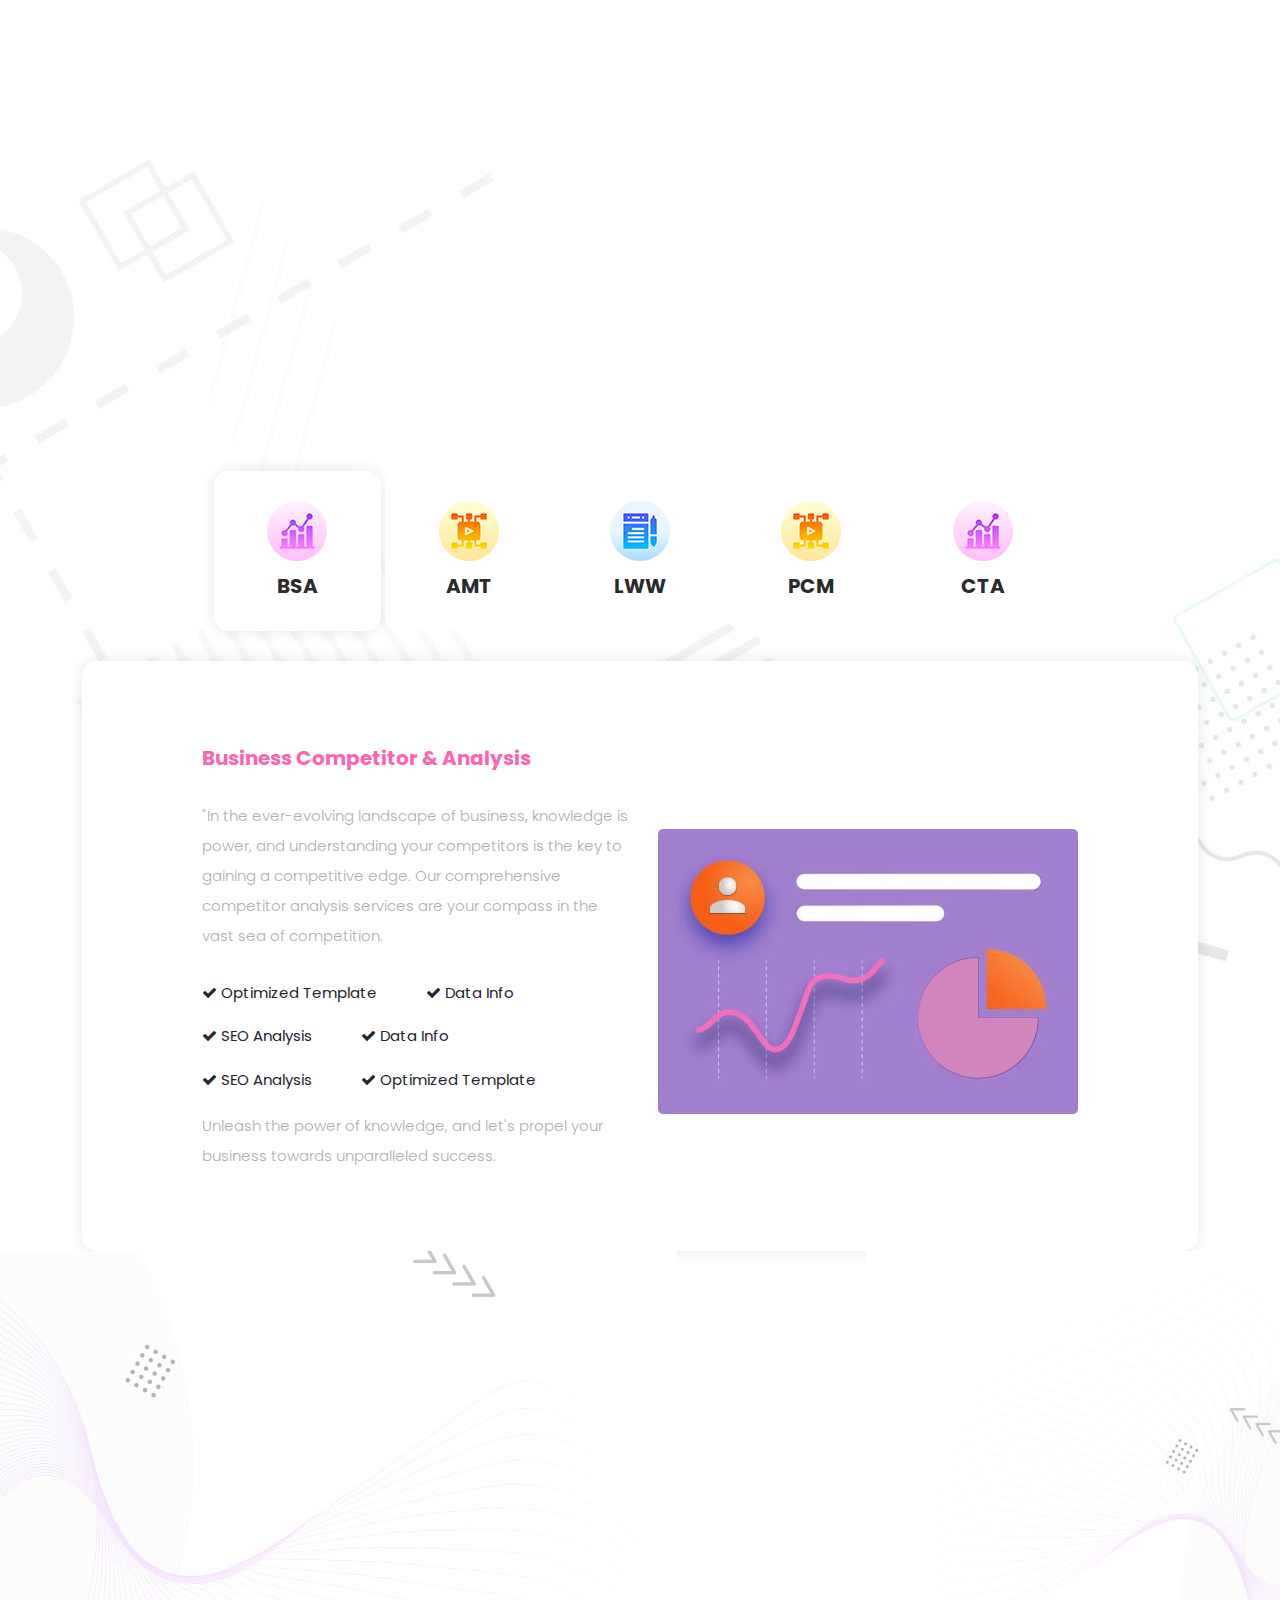
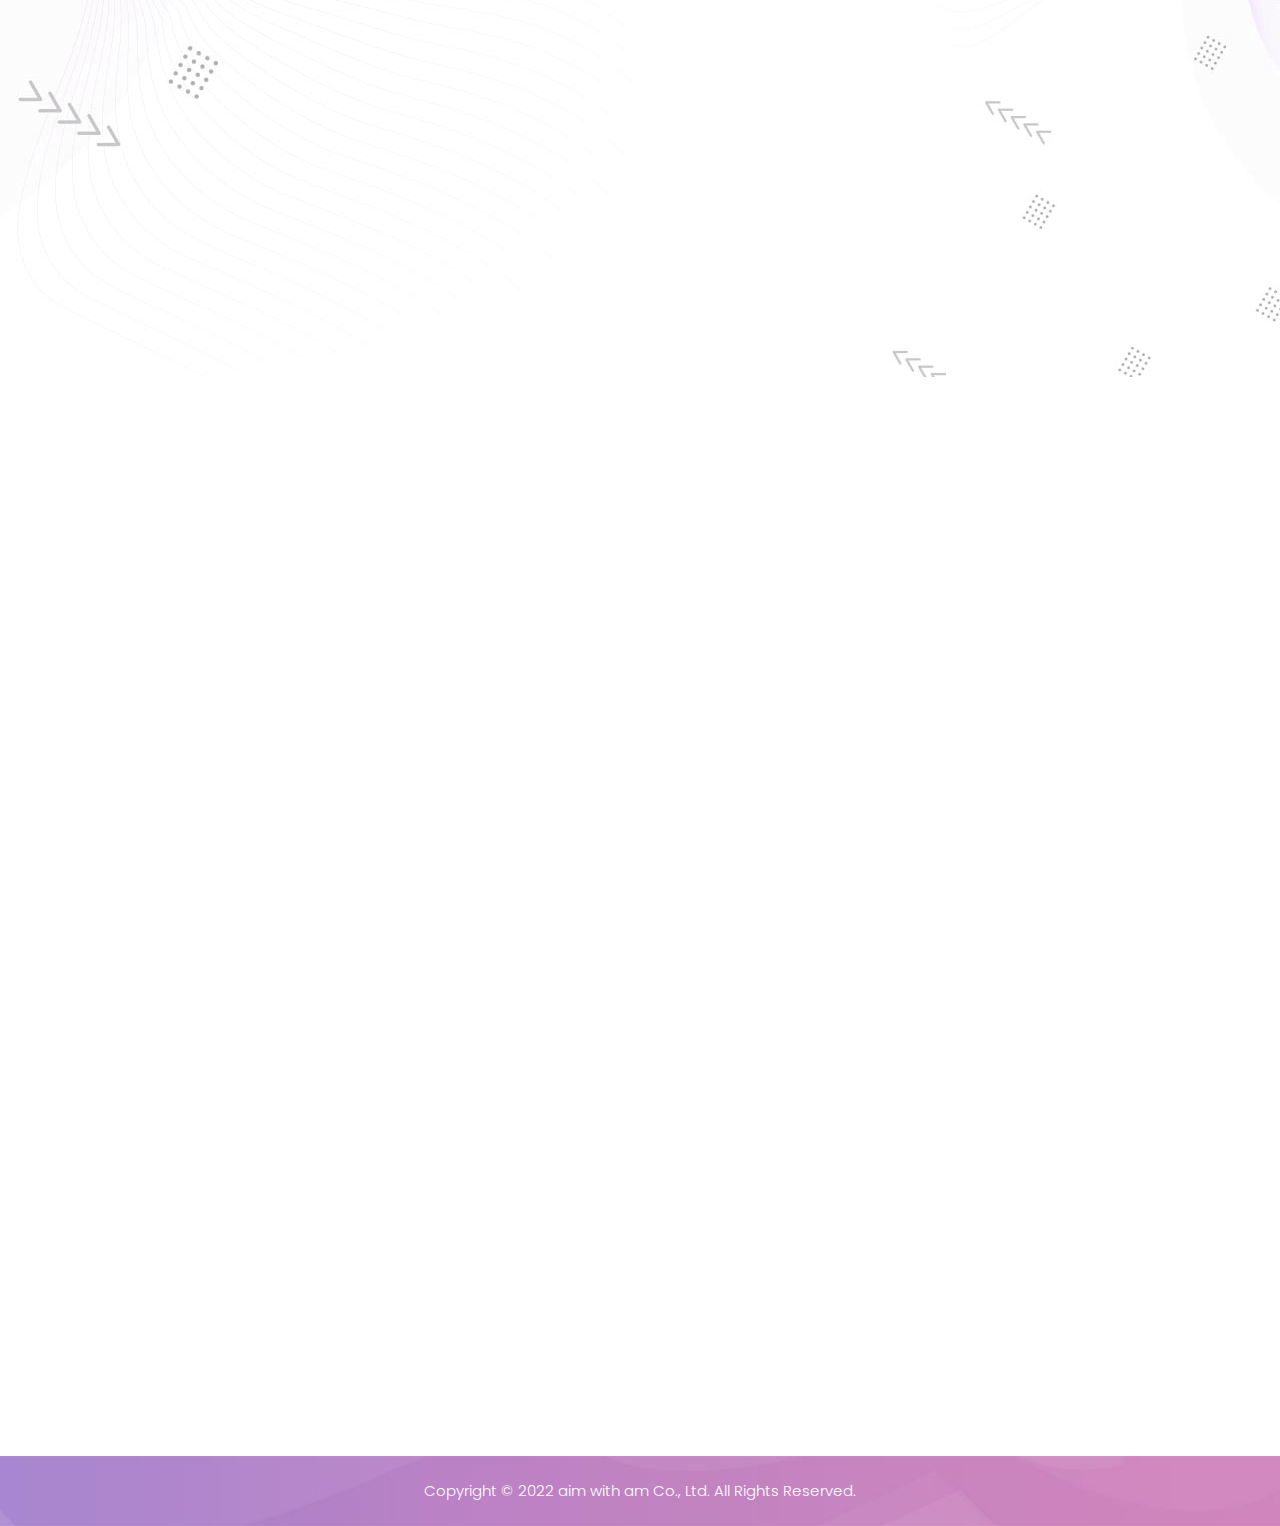
==== commit 2085733c: "Update index.html" ====
--- a/index.html
+++ b/index.html
@@ -89,7 +89,6 @@
           <ul class="social-media">
             <li><a href="#"><i class="fa fa-facebook"></i></a></li>
             <li><a href="#"><i class="fa fa-behance"></i></a></li>
-            <li><a href="#"><i class="fa fa-twitter"></i></a></li>
             <li><a href="#"><i class="fa fa-dribbble"></i></a></li>
           </ul>
         </div>
--- a/assets/css/templatemo-digimedia-v1.css
+++ b/assets/css/templatemo-digimedia-v1.css
@@ -1868,7 +1868,7 @@
 }
 
 
-form#contact:before {
+form#myForm:before {
   background-image: url(../images/contact-top-right.png);
   position: absolute;
   right: 0;
@@ -1887,7 +1887,7 @@
   top: -242px;
 }
 
-form#contact:after {
+form#myForm:after {
   background-image: url(../images/contact-bottom-right.png);
   position: absolute;
   right: 0;
@@ -1899,7 +1899,7 @@
   z-index: 1;
 }
 
-form#contact {
+form#myForm {
   box-shadow: 0px 0px 15px rgba(0,0,0,0.1);
   position: relative;
   background-color: #fff;
@@ -1907,7 +1907,7 @@
   text-align: center;
 }
 
-form#contact #map iframe {
+form#myForm #map iframe {
   border-top-left-radius: 23px;
   border-bottom-left-radius: 23px;
   margin-bottom: -7px;
@@ -1949,7 +1949,7 @@
   color: #fa65b1;
 }
 
-form#contact input {
+form#myForm input {
   width: 100%;
   height: 46px;
   background-color: transparent;
@@ -1963,11 +1963,11 @@
   margin-top: 30px;
 }
 
-form#contact input::placeholder {
+form#myForm input::placeholder {
   color: #aaa;
 }
 
-form#contact textarea {
+form#myForm textarea {
   width: 100%;
   min-width: 100%;
   max-width: 100%;
@@ -1985,11 +1985,11 @@
   margin-top: 30px;
 }
 
-form#contact textarea::placeholder {
+form#myForm textarea::placeholder {
   color: #aaa;
 }
 
-form#contact button {
+form#myForm button {
   display: inline-block;
   background-color: #fff;
   font-size: 15px;
@@ -2006,7 +2006,7 @@
   outline: none;
 }
 
-form#contact button:hover {
+form#myForm button:hover {
   background-color: #fa65b1!important;
   color: #fff!important;
 }
@@ -2059,7 +2059,7 @@
   .intro-banner:before {
     display: none;
   } 
-  form#contact {
+  form#myForm {
     overflow: hidden;
   }
   .header-area .main-nav .logo h4 {
@@ -2122,7 +2122,7 @@
   .contact-info {
     margin-top: 60px;
   }
-  form#contact {
+  form#myForm {
     padding: 45px;
   }
 }
@@ -2204,7 +2204,7 @@
   .about-us .about-item {
     margin-top: 15px;
   }
-  form#contact {
+  form#myForm {
     padding: 30px;
   }
-}+}
